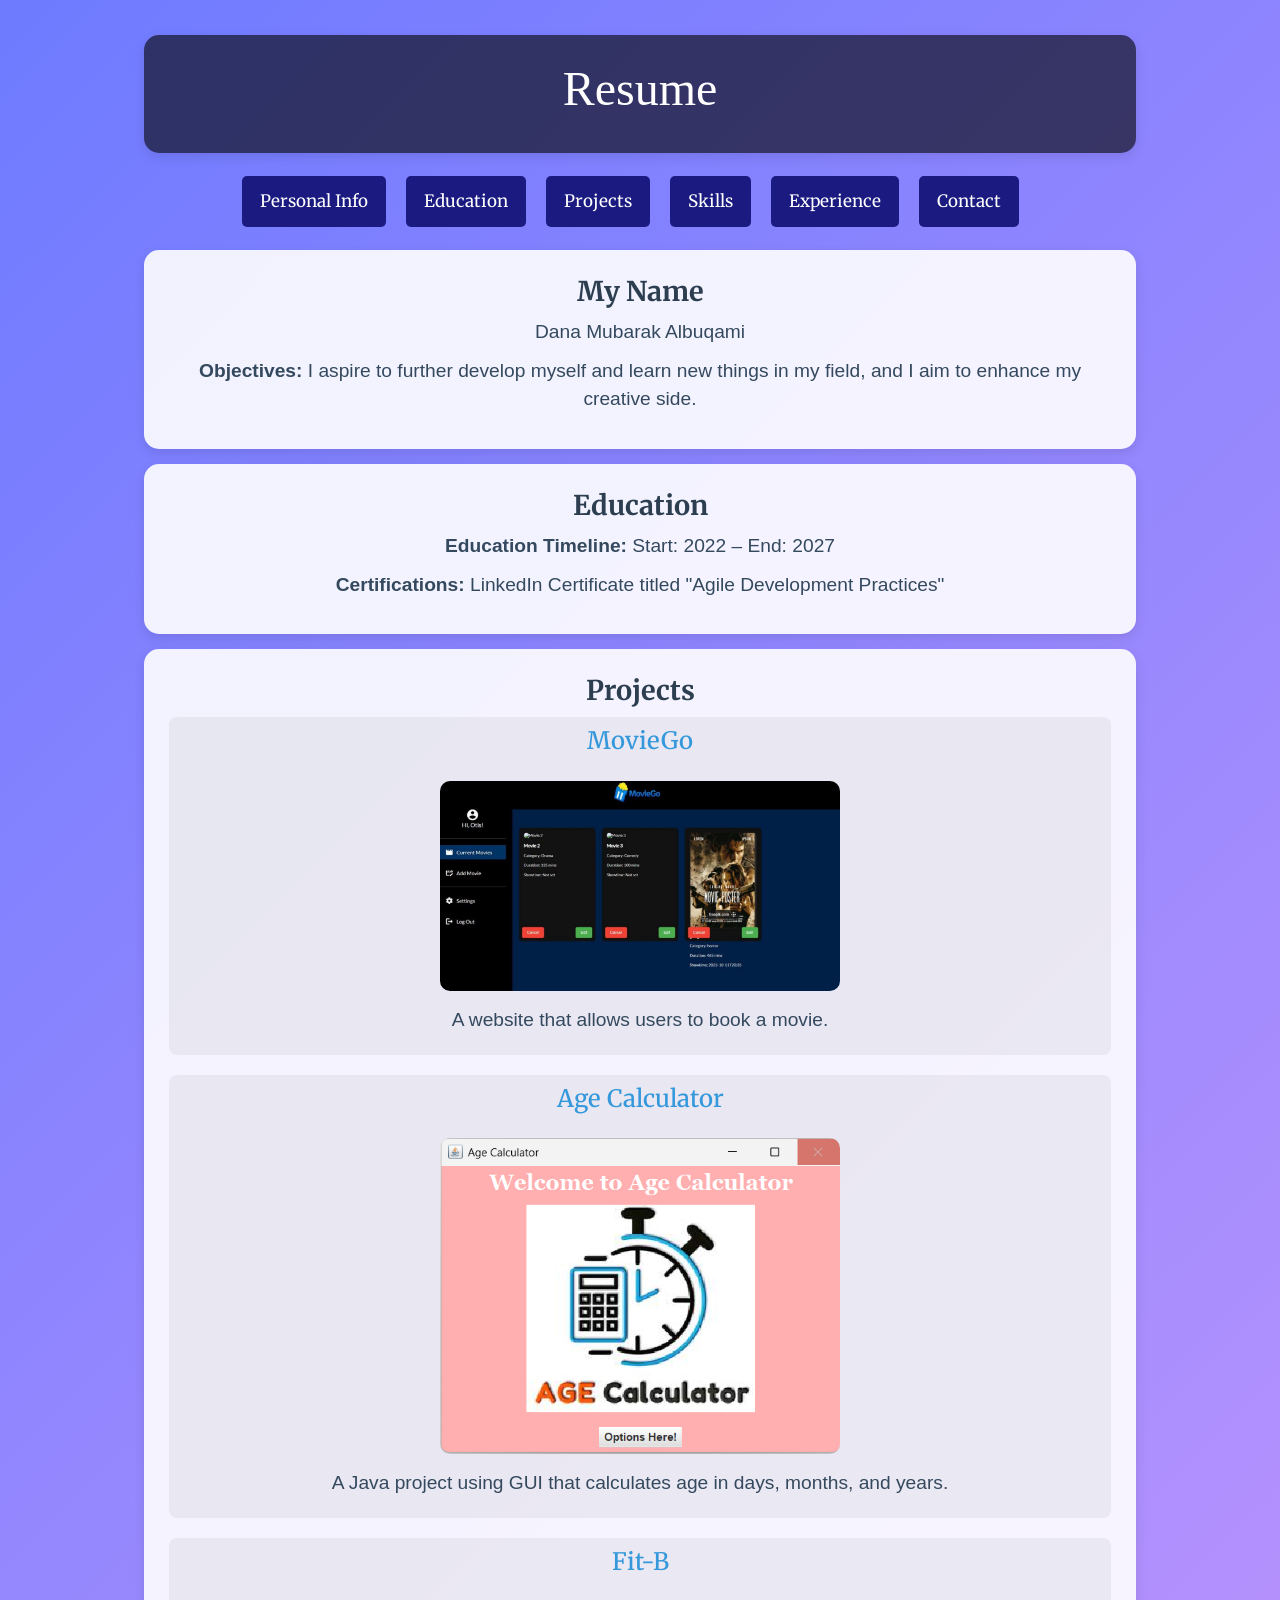
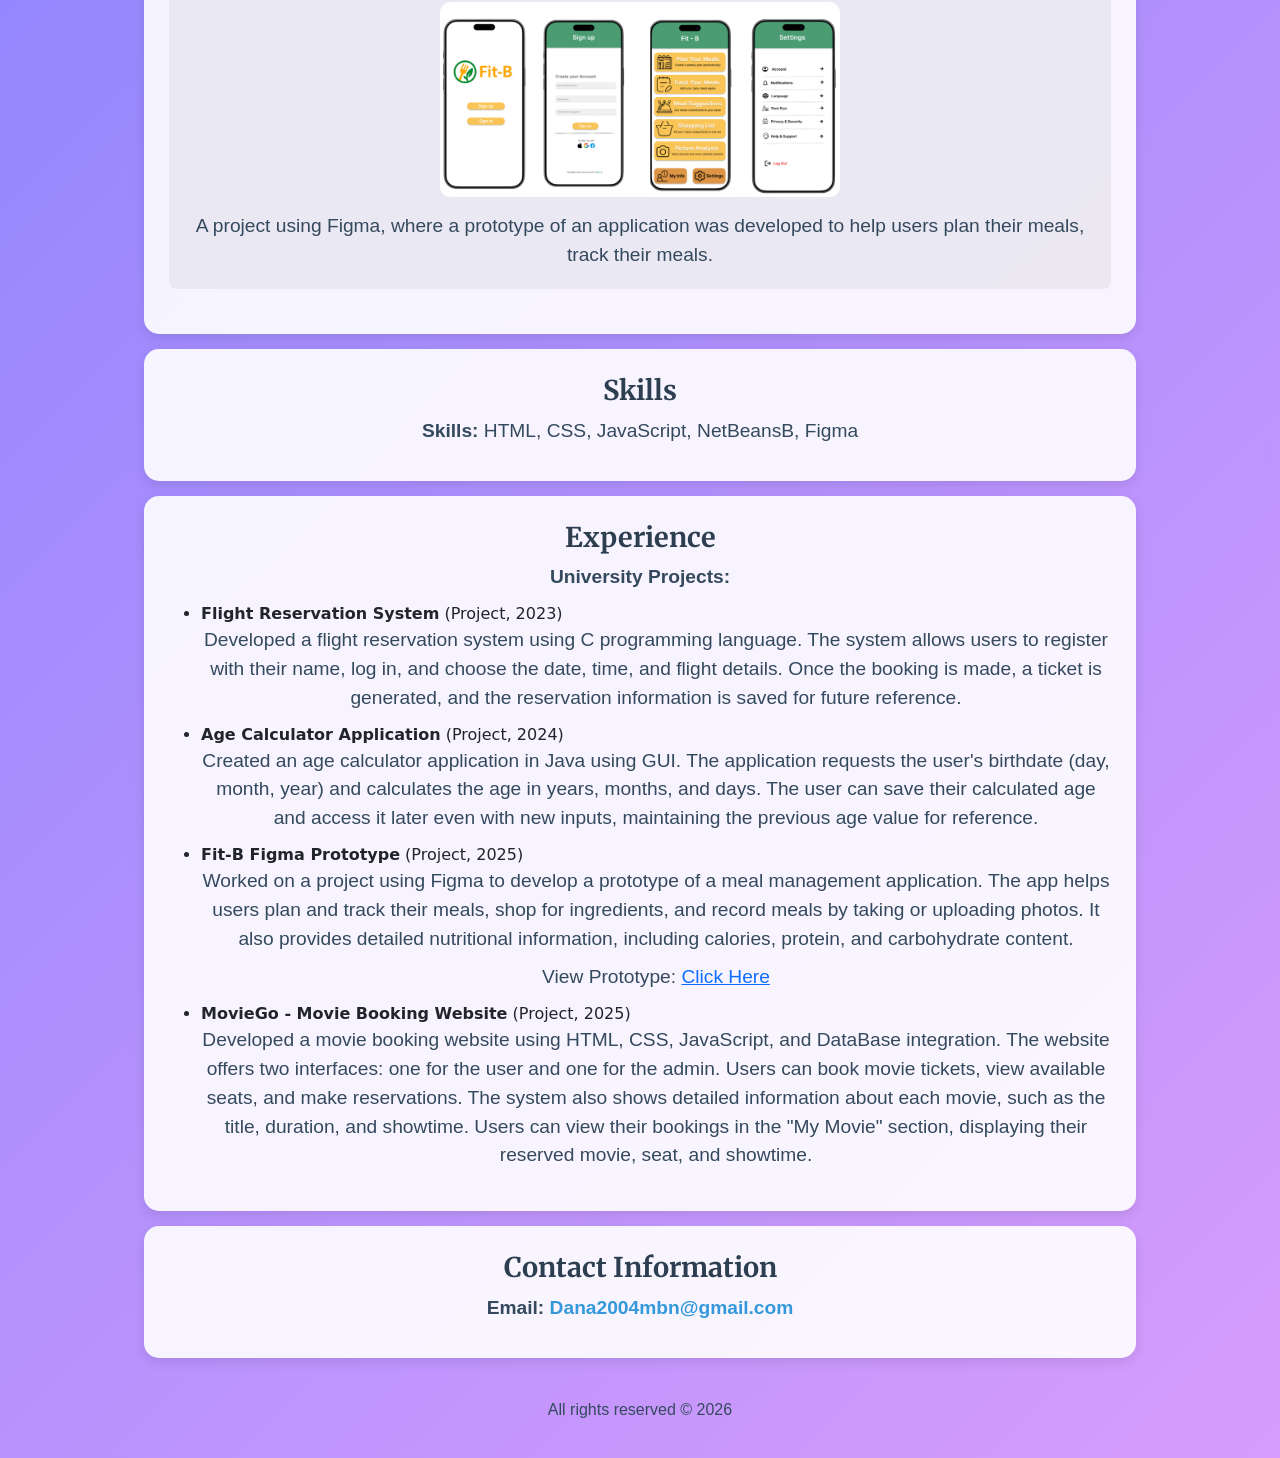
==== index.html @ d74d95de "Update index.html" ====
<!DOCTYPE html>
<html lang="en">
<head>
    <meta charset="UTF-8">
    <meta name="viewport" content="width=device-width, initial-scale=1.0">
    <title>Personal Info</title>
    <link href="style2.css" rel="stylesheet">
    <link href="https://cdn.jsdelivr.net/npm/bootstrap@5.3.0-alpha1/dist/css/bootstrap.min.css" rel="stylesheet">
    <link href="https://fonts.googleapis.com/css2?family=Merriweather:wght@400;700&family=Poppins:wght@400;600&family=Roboto:wght@400;500&display=swap" rel="stylesheet">
    

</head>
<body>
   
    <header>
        <h1>Resume</h1>
    </header>

    <nav class="navbar navbar-expand-lg">
        <div class="container-fluid">
            <button class="navbar-toggler" type="button" data-bs-toggle="collapse" data-bs-target="#navbarNav" aria-controls="navbarNav" aria-expanded="false" aria-label="Toggle navigation">
                <span class="navbar-toggler-icon"></span>
            </button>
            <div class="collapse navbar-collapse" id="navbarNav">
                <ul class="navbar-nav">
                    <li class="nav-item">
                        <a class="nav-link " href="#personal-info">Personal Info</a>
                    </li>
                    <li class="nav-item">
                        <a class="nav-link" href="#education">Education</a>
                    </li>
                    <li class="nav-item">
                        <a class="nav-link" href="#projects">Projects</a>
                    </li>
                    <li class="nav-item">
                        <a class="nav-link" href="#skills">Skills</a> 
                    </li>
                    <li class="nav-item">
                        <a class="nav-link" href="#experience">Experience</a> 
                    </li>
                    <li class="nav-item">
                        <a class="nav-link" href="#contact">Contact</a>
                    </li>
                </ul>
            </div>
        </div>
    </nav>

 

    <section class="personal-info" id="personal-info">
        <h2>My Name</h2>
        <p> Dana Mubarak Albuqami</p>
        <p><strong>Objectives:</strong> I aspire to further develop myself and learn new things in my field, and I aim to enhance my creative side.</p>
    </section>

    <section class="education" id="education">
        <h2>Education</h2>
        <p><strong>Education Timeline:</strong> Start: 2022 – End: 2027</p>
        <p><strong>Certifications:</strong> LinkedIn Certificate titled "Agile Development Practices"</p>
    </section>

    <section class="projects" id="projects">
        <h2>Projects</h2>
        
        <div class="project">
            <h3>MovieGo</h3>
            <img src="logo.png" alt="MovieGo Project">
            <p>A website that allows users to book a movie.</p>
        </div>

        <div class="project">
            <h3>Age Calculator</h3>
            <img src="Age.png" alt="Age Calculator Project">
            <p>A Java project using GUI that calculates age in days, months, and years.</p>
        </div>
        
         <div class="project">
            <h3>Fit-B</h3>
            <img src="fit.png" alt="Fit-B">
            <p> A project using Figma, where a prototype of an application was developed to help users plan their meals, track their meals.</p>
        </div>
    </section>
    
    <section class="skills" id="skills">
        <h2>Skills</h2>
        <p><strong>Skills:</strong> HTML, CSS, JavaScript, NetBeansB, Figma</p>
    </section>

    <section class="experience" id="experience">
        <h2>Experience</h2>
        <p><strong>University Projects:</strong></p>
    <ul>
        <li><strong>Flight Reservation System</strong> (Project, 2023)
            <p>Developed a flight reservation system using C programming language. The system allows users to register with their name, log in, and choose the date, time, and flight details. Once the booking is made, a ticket is generated, and the reservation information is saved for future reference.</p>
        </li>
        
        <li><strong>Age Calculator Application</strong> (Project, 2024)
            <p>Created an age calculator application in Java using GUI. The application requests the user's birthdate (day, month, year) and calculates the age in years, months, and days. The user can save their calculated age and access it later even with new inputs, maintaining the previous age value for reference.</p>
        </li>

          <li><strong>Fit-B Figma Prototype</strong> (Project, 2025)
            <p>Worked on a project using Figma to develop a prototype of a meal management application. The app helps users plan and track their meals, shop for ingredients, and record meals by taking or uploading photos. It also provides detailed nutritional information, including calories, protein, and carbohydrate content.</p>
            <p>View Prototype: <a href="https://www.figma.com/proto/pYiOFvgKU9kBXBlyR8NRoU/Untitled--Copy-?node-id=3-2268&p=f&t=icoDQzasr3Ai9jK4-1&scaling=scale-down&content-scaling=fixed&page-id=0%3A1">Click Here</a></p>
          </li>

        <li><strong>MovieGo - Movie Booking Website</strong> (Project, 2025)
            <p>Developed a movie booking website using HTML, CSS, JavaScript, and DataBase integration. The website offers two interfaces: one for the user and one for the admin. Users can book movie tickets, view available seats, and make reservations. The system also shows detailed information about each movie, such as the title, duration, and showtime. Users can view their bookings in the "My Movie" section, displaying their reserved movie, seat, and showtime.</p>
        </li>

    </ul>

    </section>

    <section class="contact" id="contact">
        <h2>Contact Information</h2>
        <p><strong>Email:</strong> <a href="mailto:Dana2004mbn@gmail.com">Dana2004mbn@gmail.com</a></p>
    </section>

    <footer>
        <p>All rights reserved &copy; 2026</p>
    </footer>

    <script src="https://cdn.jsdelivr.net/npm/@popperjs/core@2.11.6/dist/umd/popper.min.js"></script>
    <script src="https://cdn.jsdelivr.net/npm/bootstrap@5.3.0-alpha1/dist/js/bootstrap.min.js"></script>

</body>
</html>
---- style2.css ----
* {
    margin: 0;
    padding: 0;
    box-sizing: border-box;
}


body {
    font-family: 'Open Sans', sans-serif; 
    background: linear-gradient(135deg, #6e7bff, #d79cfc); 
    color: #fff;
    line-height: 1.6;
    padding: 20px;
    text-align: center;
}

/* تنسيق قائمة navbar */
.navbar-nav {
    list-style-type: none;
    text-align: center;
    margin: 0;
    padding: 0;
    width: 100%;
    justify-content: center;
    font-family: 'Merriweather', serif;
}

/* تنسيق عناصر الـ li */
.navbar-nav .nav-item {
    display: inline-block;
    margin-right: 20px;
    background-color: #1A1A80;  /* أزرق غامق */
    border-radius: 5px;
    padding: 5px 10px;
}

/* تنسيق روابط الـ a داخل الـ li */
.navbar-nav .nav-link {
    color: #FFFFFF;  /* أبيض للنصوص */
    text-decoration: none;
    font-size: 17px;
}

/* لون الرابط عند المرور عليه */
.navbar-nav .nav-link:hover {
    color: #FF00FF;  /* موفي */
}

/* تغيير خلفية الـ li عند المرور عليه */
.navbar-nav .nav-item:hover {
    background-color: #4B0082; /* أزرق غامق أفتح شوي للهوفر */
}

header {
    margin-bottom: 40px;
    background: rgba(0, 0, 0, 0.6);
    padding: 25px;
    margin: 15px auto; 
    width: 80%;  
    border-radius: 15px;
    box-shadow: 0 4px 12px rgba(0, 0, 0, 0.1); 
}

header h1 {
    font-family: 'Lora', serif; 
    font-size: 3rem;
    color: #fff;
    margin-bottom: 10px;
}

header h2 {
    font-family: 'Merriweather', serif; 
    font-size: 1.8rem;
    color: #d79cfc; 
}


h1, h2, h3 {
    text-align: center;
}

.personal-info, .education, .projects, .skills, .experience, .contact {
    background-color: rgba(255, 255, 255, 0.9);
    padding: 25px;
    margin: 15px auto; 
    width: 80%; 
    border-radius: 15px;
    box-shadow: 0 4px 12px rgba(0, 0, 0, 0.1);
    transition: transform 0.3s ease;
    text-align: center;
}

.personal-info:hover, .education:hover, .projects:hover,.skills:hover, .experience:hover,.contact:hover {
    transform: scale(1.03); 
}

.personal-info h2, .education h2, .projects h2,.skills h2, .experience h2, .contact h2 {
    font-family: 'Merriweather', serif; 
    font-size: 1.7rem;
    color: #2C3E50;
    margin-bottom: 10px;
    font-weight: bold;
}

.personal-info p, .education p, .projects p, .skills p, .contact p {
    font-family: 'Open Sans', sans-serif; 
    font-size: 1.2rem;
    color: #34495E;
    margin-bottom: 10px;
}

#experience {
    text-align: left; 
        margin-left: auto;
    margin-right: auto;
    width: 80%; 
}


#experience p {
    text-align: center;
      font-family: 'Open Sans', sans-serif; 
    font-size: 1.2rem;
    color: #34495E;
    margin-bottom: 10px; 
}

.project {
    margin-bottom: 20px;
    background: rgba(0, 0, 0, 0.05);
    padding: 10px;
    border-radius: 8px;
}



.project h3 {
    font-family: 'Merriweather', serif; 
    font-size: 1.5rem;
    color: #3498db;
    margin-bottom: 10px;
}


.contact a {
    font-family: 'Open Sans', sans-serif;
    color: #3498DB; 
    text-decoration: none;
    font-weight: bold;
    transition: color 0.3s ease;
}

.contact a:hover {
    color: #1abc9c;
    text-decoration: underline;
}

footer {
    text-align: center;
    margin-top: 40px;
    font-size: 1rem;
    font-family: 'Open Sans', sans-serif;
    color: #34495E;
}

.project img {
    width: 100%;
    max-width: 400px;
    border-radius: 10px;
    margin: 15px 0;
    transition: transform 0.3s ease;
}

.project img:hover {
    transform: scale(1.05); 
}



@media screen and (max-width: 992px) {

    header h1 {
        font-size: 2.8rem;
    }

    .personal-info, .education, .projects, .contact {
        padding: 20px;
    }

    .project {
        padding: 15px;
    }

    .project h4 {
        font-size: 1.4rem;
    }

    .personal-info p, .education p, .projects p {
        font-size: 1.2rem;
    }

}



@media screen and (max-width: 768px) {

    header h1 {
        font-size: 2.5rem;
    }

    .personal-info, .education, .projects, .contact {
        padding: 15px;
    }

    .project {
        padding: 10px;
    }

    .project h4 {
        font-size: 1.3rem;
    }

    .personal-info p, .education p, .projects p {
        font-size: 1.1rem;
    }

}


@media screen and (max-width: 576px) {

    header h1 {
        font-size: 2.2rem;
    }

    .personal-info, .education, .projects, .contact {
        padding: 10px;
    }

    .project {
        padding: 8px;
    }

    .project h4 {
        font-size: 1.2rem;
    }

    .personal-info p, .education p, .projects p {
        font-size: 1rem;
    }

}
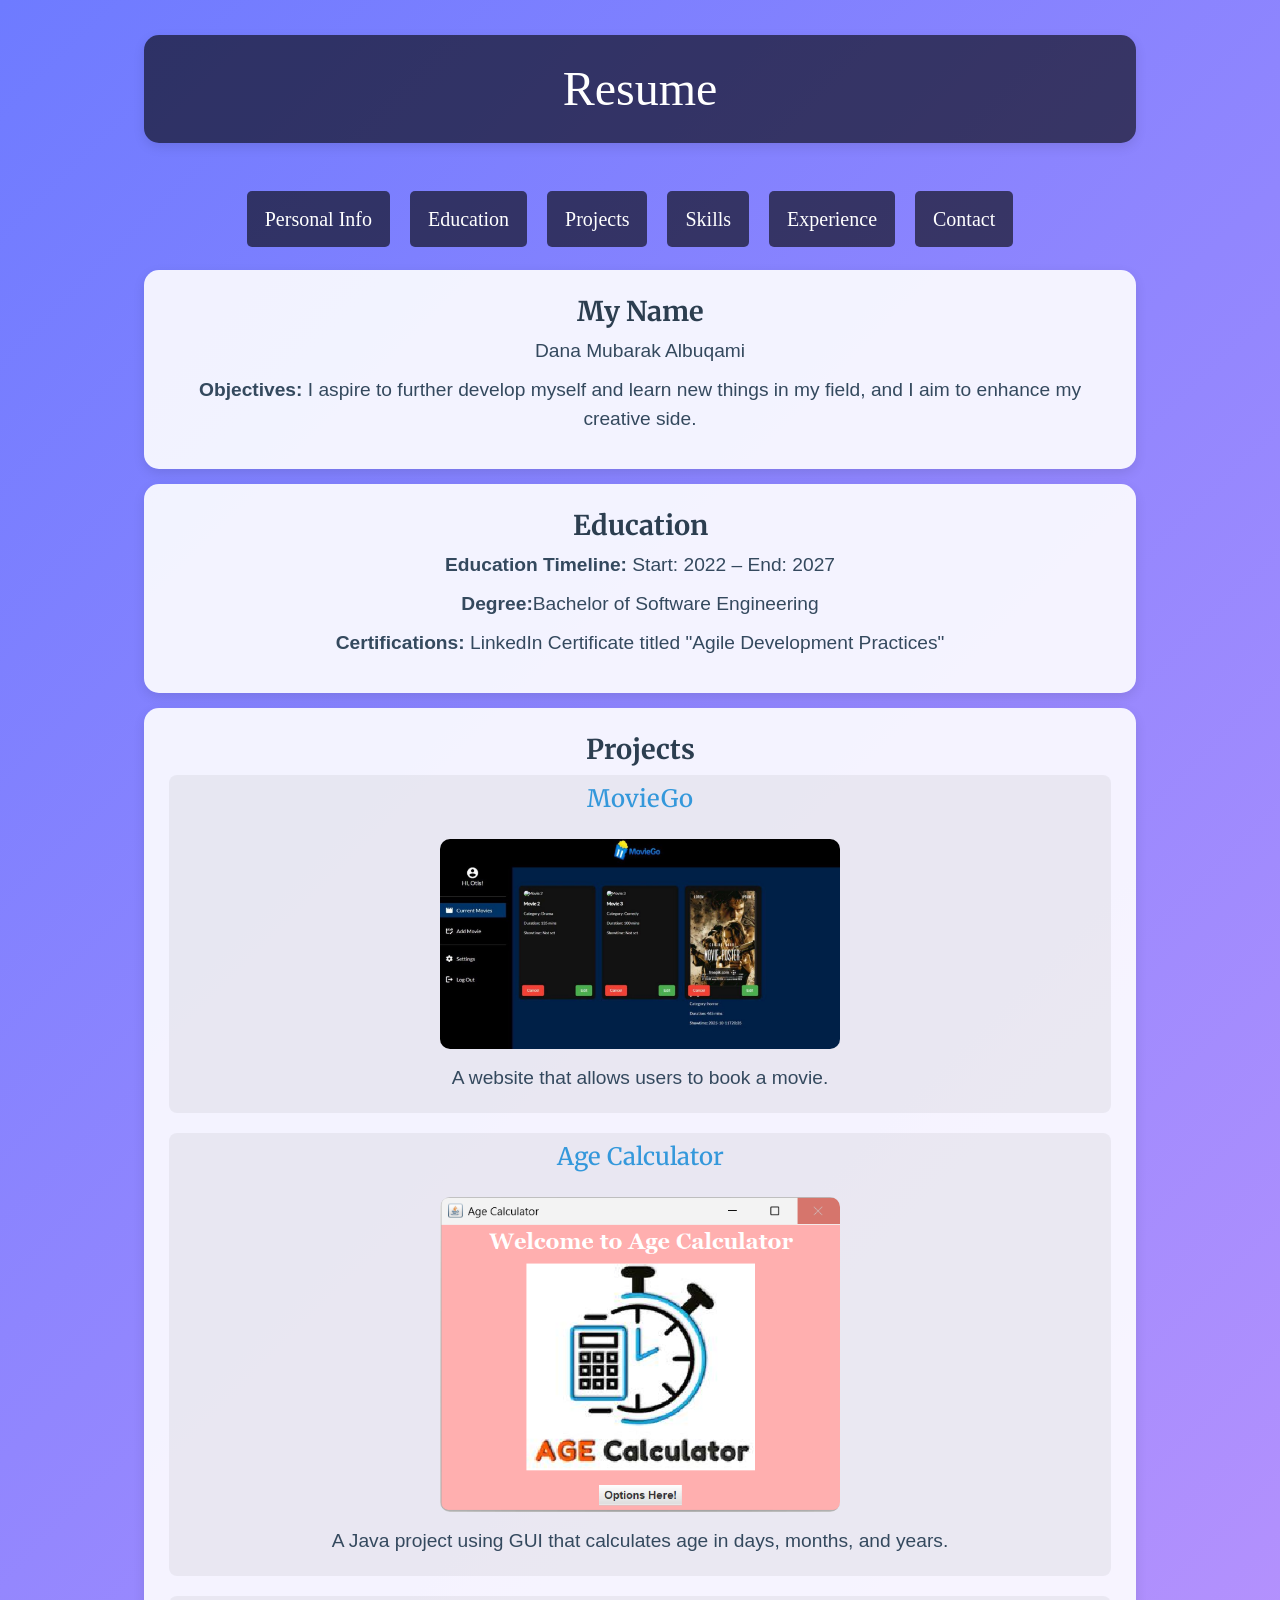
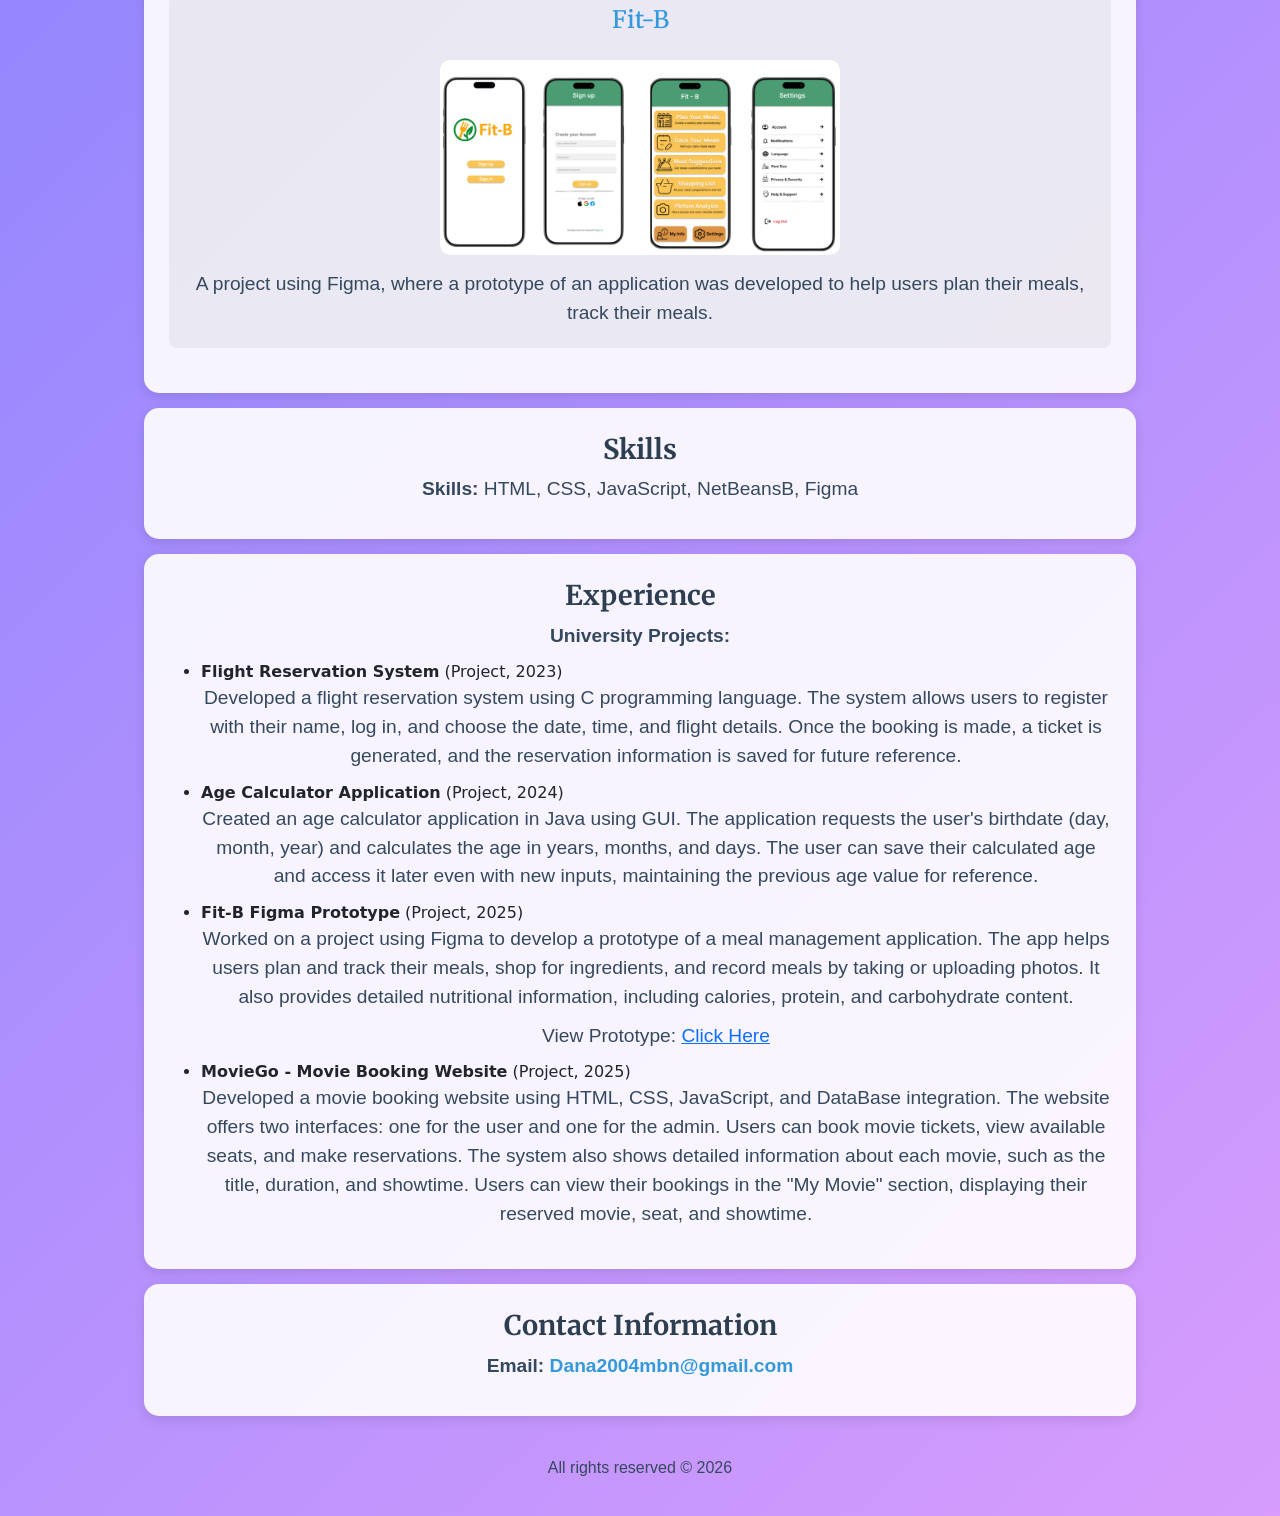
==== commit 28c45117: "Update index.html" ====
--- a/index.html
+++ b/index.html
@@ -57,6 +57,7 @@
     <section class="education" id="education">
         <h2>Education</h2>
         <p><strong>Education Timeline:</strong> Start: 2022 – End: 2027</p>
+        <p><strong>Degree:</strong>Bachelor of Software Engineering</p>
         <p><strong>Certifications:</strong> LinkedIn Certificate titled "Agile Development Practices"</p>
     </section>
 
--- a/style2.css
+++ b/style2.css
@@ -15,7 +15,7 @@
     text-align: center;
 }
 
-/* تنسيق قائمة navbar */
+
 .navbar-nav {
     list-style-type: none;
     text-align: center;
@@ -23,50 +23,49 @@
     padding: 0;
     width: 100%;
     justify-content: center;
-    font-family: 'Merriweather', serif;
-}
-
-/* تنسيق عناصر الـ li */
+    font-family: 'Lora', serif;
+}
+
+
 .navbar-nav .nav-item {
     display: inline-block;
     margin-right: 20px;
-    background-color: #1A1A80;  /* أزرق غامق */
+    background-color:rgba(0, 0, 0, 0.6);  
     border-radius: 5px;
     padding: 5px 10px;
 }
 
-/* تنسيق روابط الـ a داخل الـ li */
+
 .navbar-nav .nav-link {
-    color: #FFFFFF;  /* أبيض للنصوص */
+    color: #FFFFFF;  
     text-decoration: none;
-    font-size: 17px;
-}
-
-/* لون الرابط عند المرور عليه */
+    font-size: 20px;
+}
+
+
 .navbar-nav .nav-link:hover {
-    color: #FF00FF;  /* موفي */
-}
-
-/* تغيير خلفية الـ li عند المرور عليه */
+    color: #FF00FF;  
+}
+
+
 .navbar-nav .nav-item:hover {
-    background-color: #4B0082; /* أزرق غامق أفتح شوي للهوفر */
-}
-
-header {
-    margin-bottom: 40px;
-    background: rgba(0, 0, 0, 0.6);
+    background-color: #4B0082; 
+}
+
+
+
+header h1 {
+    font-family: 'Lora', serif;
+    font-size: 3rem;
+    color: #fff;                        
+    background: rgba(0, 0, 0, 0.6);   
     padding: 25px;
-    margin: 15px auto; 
-    width: 80%;  
+    width: 80%;                        
+    margin: 15px auto 40px auto;       
     border-radius: 15px;
-    box-shadow: 0 4px 12px rgba(0, 0, 0, 0.1); 
-}
-
-header h1 {
-    font-family: 'Lora', serif; 
-    font-size: 3rem;
-    color: #fff;
-    margin-bottom: 10px;
+    box-shadow: 0 4px 12px rgba(0, 0, 0, 0.1);
+    text-align: center;
+    display: block;                     
 }
 
 header h2 {
@@ -259,4 +258,3 @@
 
 
 
-
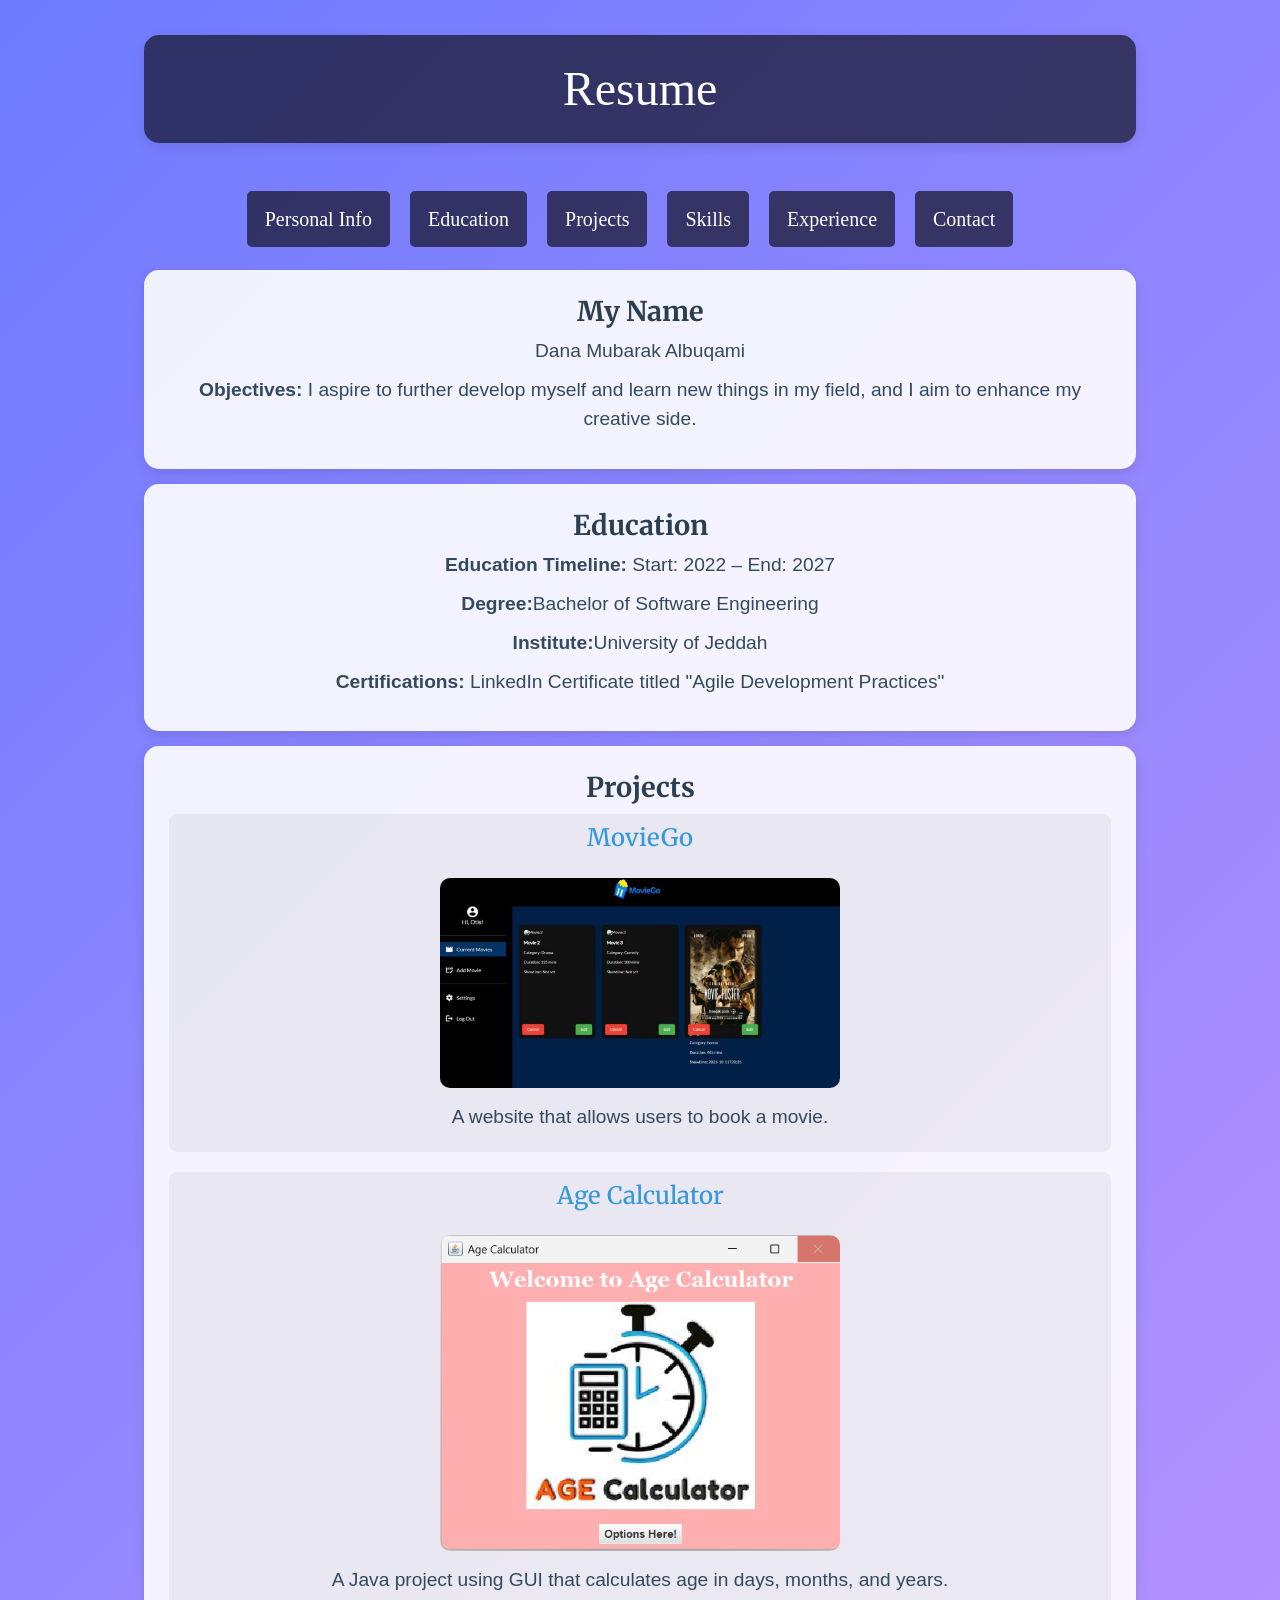
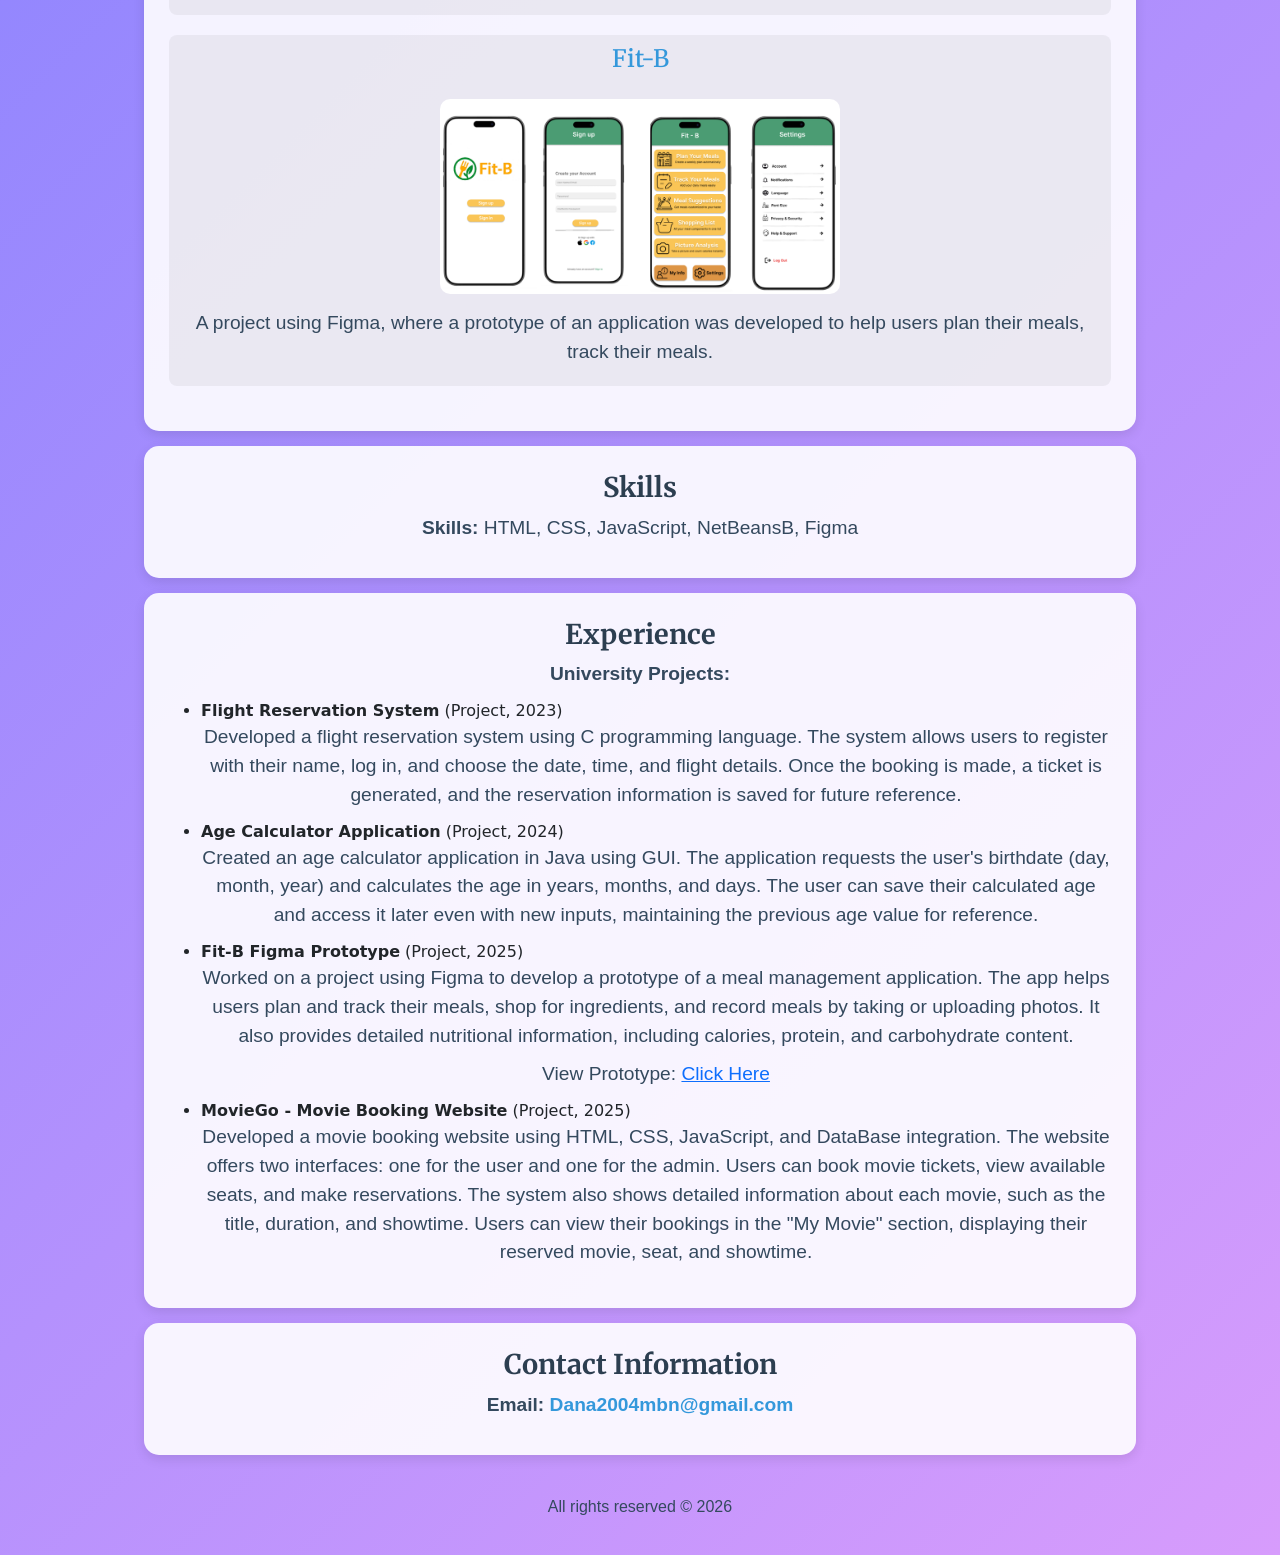
==== commit 338d412a: "Update index.html" ====
--- a/index.html
+++ b/index.html
@@ -58,6 +58,7 @@
         <h2>Education</h2>
         <p><strong>Education Timeline:</strong> Start: 2022 – End: 2027</p>
         <p><strong>Degree:</strong>Bachelor of Software Engineering</p>
+        <p><strong>Institute:</strong>University of Jeddah</p>
         <p><strong>Certifications:</strong> LinkedIn Certificate titled "Agile Development Practices"</p>
     </section>
 
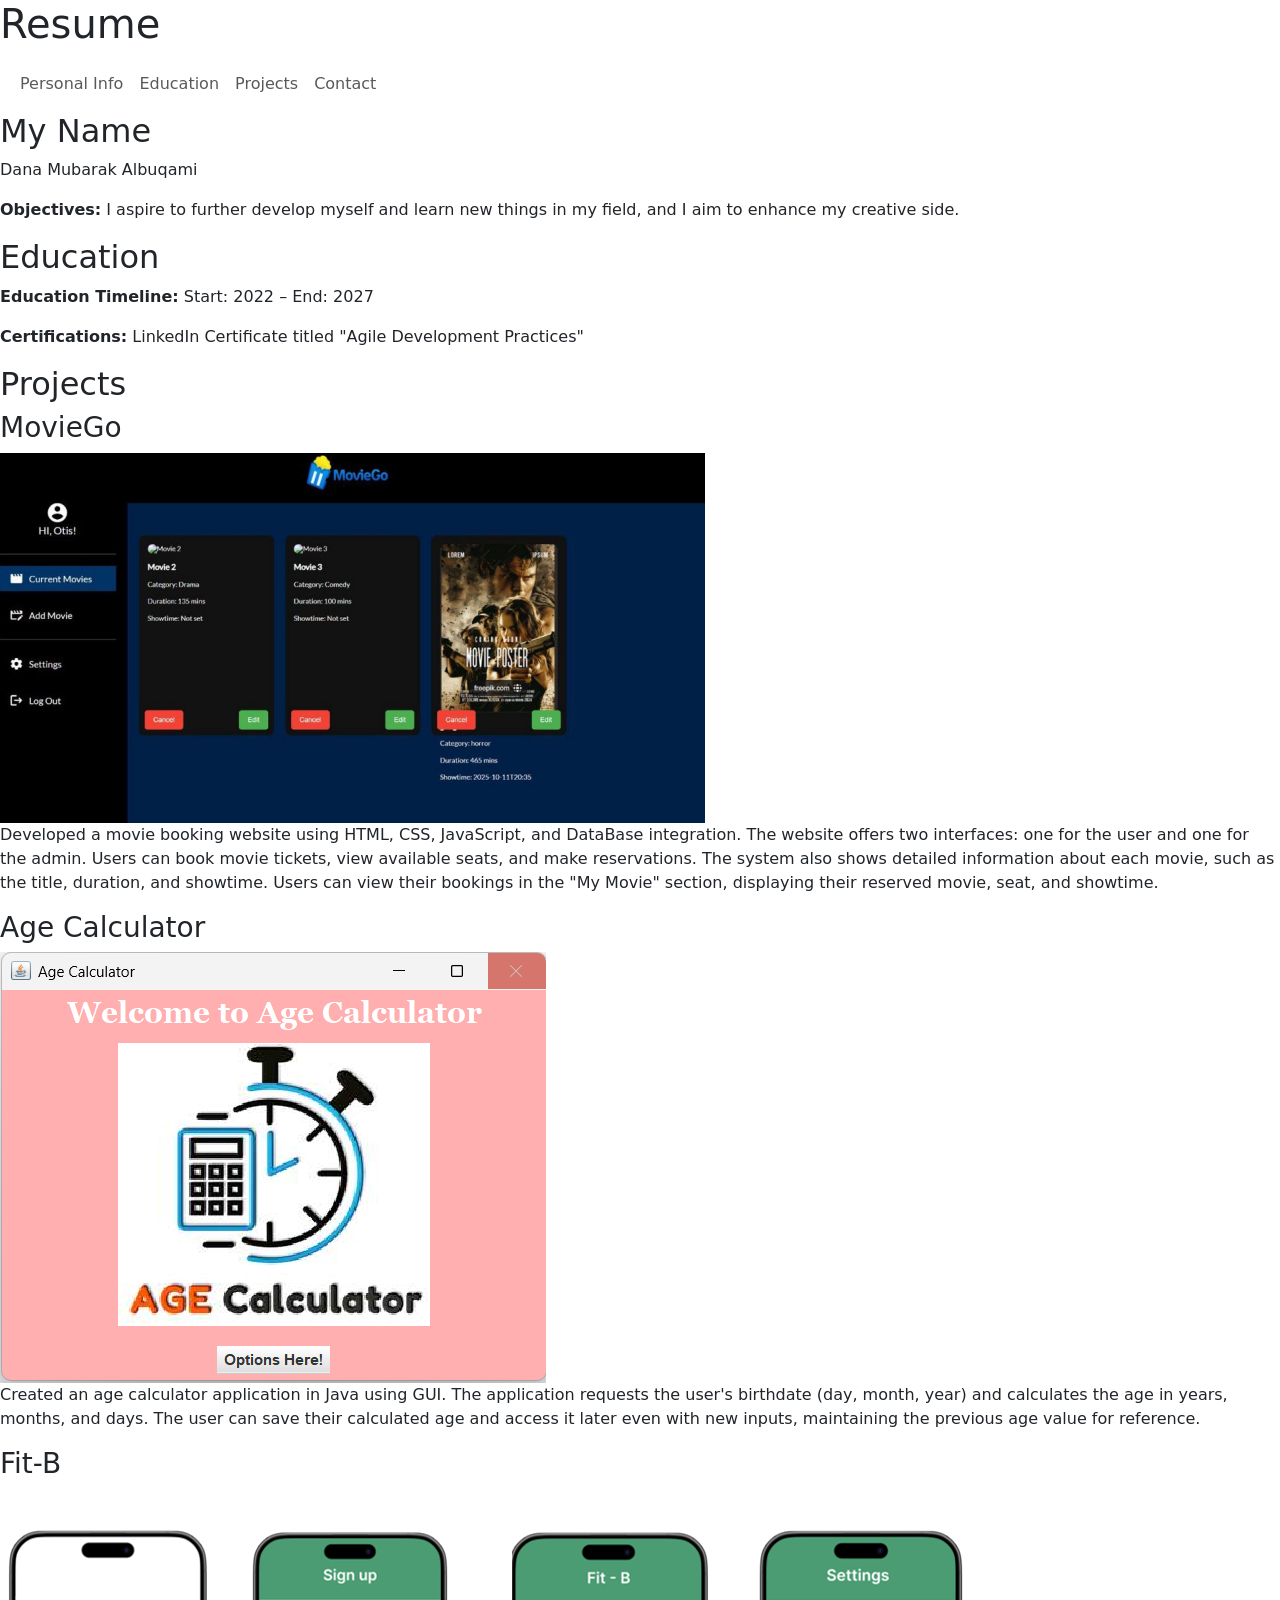
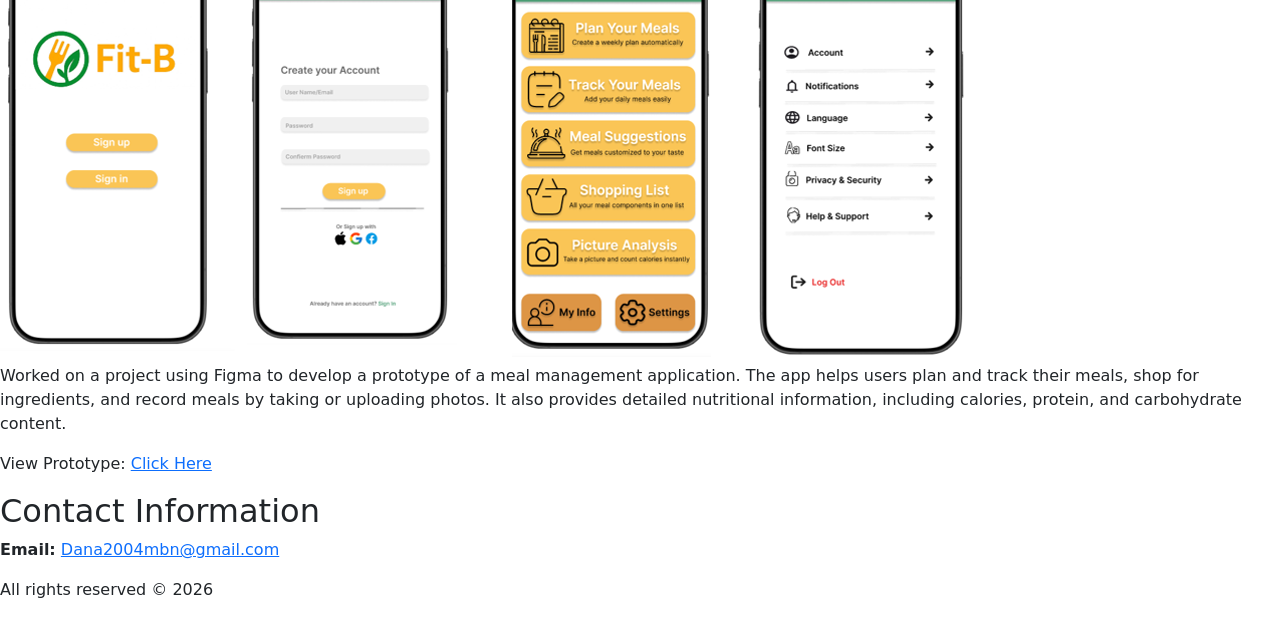
==== commit 23798450: "Update index.html" ====
--- a/index.html
+++ b/index.html
@@ -3,8 +3,8 @@
 <head>
     <meta charset="UTF-8">
     <meta name="viewport" content="width=device-width, initial-scale=1.0">
-    <title>Personal Info</title>
-    <link href="style2.css" rel="stylesheet">
+    <title>Resume</title>
+    <link href="style4.css" rel="stylesheet">
     <link href="https://cdn.jsdelivr.net/npm/bootstrap@5.3.0-alpha1/dist/css/bootstrap.min.css" rel="stylesheet">
     <link href="https://fonts.googleapis.com/css2?family=Merriweather:wght@400;700&family=Poppins:wght@400;600&family=Roboto:wght@400;500&display=swap" rel="stylesheet">
     
@@ -32,12 +32,7 @@
                     <li class="nav-item">
                         <a class="nav-link" href="#projects">Projects</a>
                     </li>
-                    <li class="nav-item">
-                        <a class="nav-link" href="#skills">Skills</a> 
-                    </li>
-                    <li class="nav-item">
-                        <a class="nav-link" href="#experience">Experience</a> 
-                    </li>
+                
                     <li class="nav-item">
                         <a class="nav-link" href="#contact">Contact</a>
                     </li>
@@ -57,8 +52,6 @@
     <section class="education" id="education">
         <h2>Education</h2>
         <p><strong>Education Timeline:</strong> Start: 2022 – End: 2027</p>
-        <p><strong>Degree:</strong>Bachelor of Software Engineering</p>
-        <p><strong>Institute:</strong>University of Jeddah</p>
         <p><strong>Certifications:</strong> LinkedIn Certificate titled "Agile Development Practices"</p>
     </section>
 
@@ -68,50 +61,25 @@
         <div class="project">
             <h3>MovieGo</h3>
             <img src="logo.png" alt="MovieGo Project">
-            <p>A website that allows users to book a movie.</p>
+            
+            <p>Developed a movie booking website using HTML, CSS, JavaScript, and DataBase integration. The website offers two interfaces: one for the user and one for the admin. Users can book movie tickets, view available seats, and make reservations. The system also shows detailed information about each movie, such as the title, duration, and showtime. Users can view their bookings in the "My Movie" section, displaying their reserved movie, seat, and showtime.</p>
         </div>
 
         <div class="project">
             <h3>Age Calculator</h3>
             <img src="Age.png" alt="Age Calculator Project">
-            <p>A Java project using GUI that calculates age in days, months, and years.</p>
+      
+            <p>Created an age calculator application in Java using GUI. The application requests the user's birthdate (day, month, year) and calculates the age in years, months, and days. The user can save their calculated age and access it later even with new inputs, maintaining the previous age value for reference.</p>
         </div>
         
          <div class="project">
             <h3>Fit-B</h3>
             <img src="fit.png" alt="Fit-B">
-            <p> A project using Figma, where a prototype of an application was developed to help users plan their meals, track their meals.</p>
-        </div>
-    </section>
-    
-    <section class="skills" id="skills">
-        <h2>Skills</h2>
-        <p><strong>Skills:</strong> HTML, CSS, JavaScript, NetBeansB, Figma</p>
-    </section>
-
-    <section class="experience" id="experience">
-        <h2>Experience</h2>
-        <p><strong>University Projects:</strong></p>
-    <ul>
-        <li><strong>Flight Reservation System</strong> (Project, 2023)
-            <p>Developed a flight reservation system using C programming language. The system allows users to register with their name, log in, and choose the date, time, and flight details. Once the booking is made, a ticket is generated, and the reservation information is saved for future reference.</p>
-        </li>
-        
-        <li><strong>Age Calculator Application</strong> (Project, 2024)
-            <p>Created an age calculator application in Java using GUI. The application requests the user's birthdate (day, month, year) and calculates the age in years, months, and days. The user can save their calculated age and access it later even with new inputs, maintaining the previous age value for reference.</p>
-        </li>
-
-          <li><strong>Fit-B Figma Prototype</strong> (Project, 2025)
+           
             <p>Worked on a project using Figma to develop a prototype of a meal management application. The app helps users plan and track their meals, shop for ingredients, and record meals by taking or uploading photos. It also provides detailed nutritional information, including calories, protein, and carbohydrate content.</p>
             <p>View Prototype: <a href="https://www.figma.com/proto/pYiOFvgKU9kBXBlyR8NRoU/Untitled--Copy-?node-id=3-2268&p=f&t=icoDQzasr3Ai9jK4-1&scaling=scale-down&content-scaling=fixed&page-id=0%3A1">Click Here</a></p>
-          </li>
 
-        <li><strong>MovieGo - Movie Booking Website</strong> (Project, 2025)
-            <p>Developed a movie booking website using HTML, CSS, JavaScript, and DataBase integration. The website offers two interfaces: one for the user and one for the admin. Users can book movie tickets, view available seats, and make reservations. The system also shows detailed information about each movie, such as the title, duration, and showtime. Users can view their bookings in the "My Movie" section, displaying their reserved movie, seat, and showtime.</p>
-        </li>
-
-    </ul>
-
+        </div>
     </section>
 
     <section class="contact" id="contact">
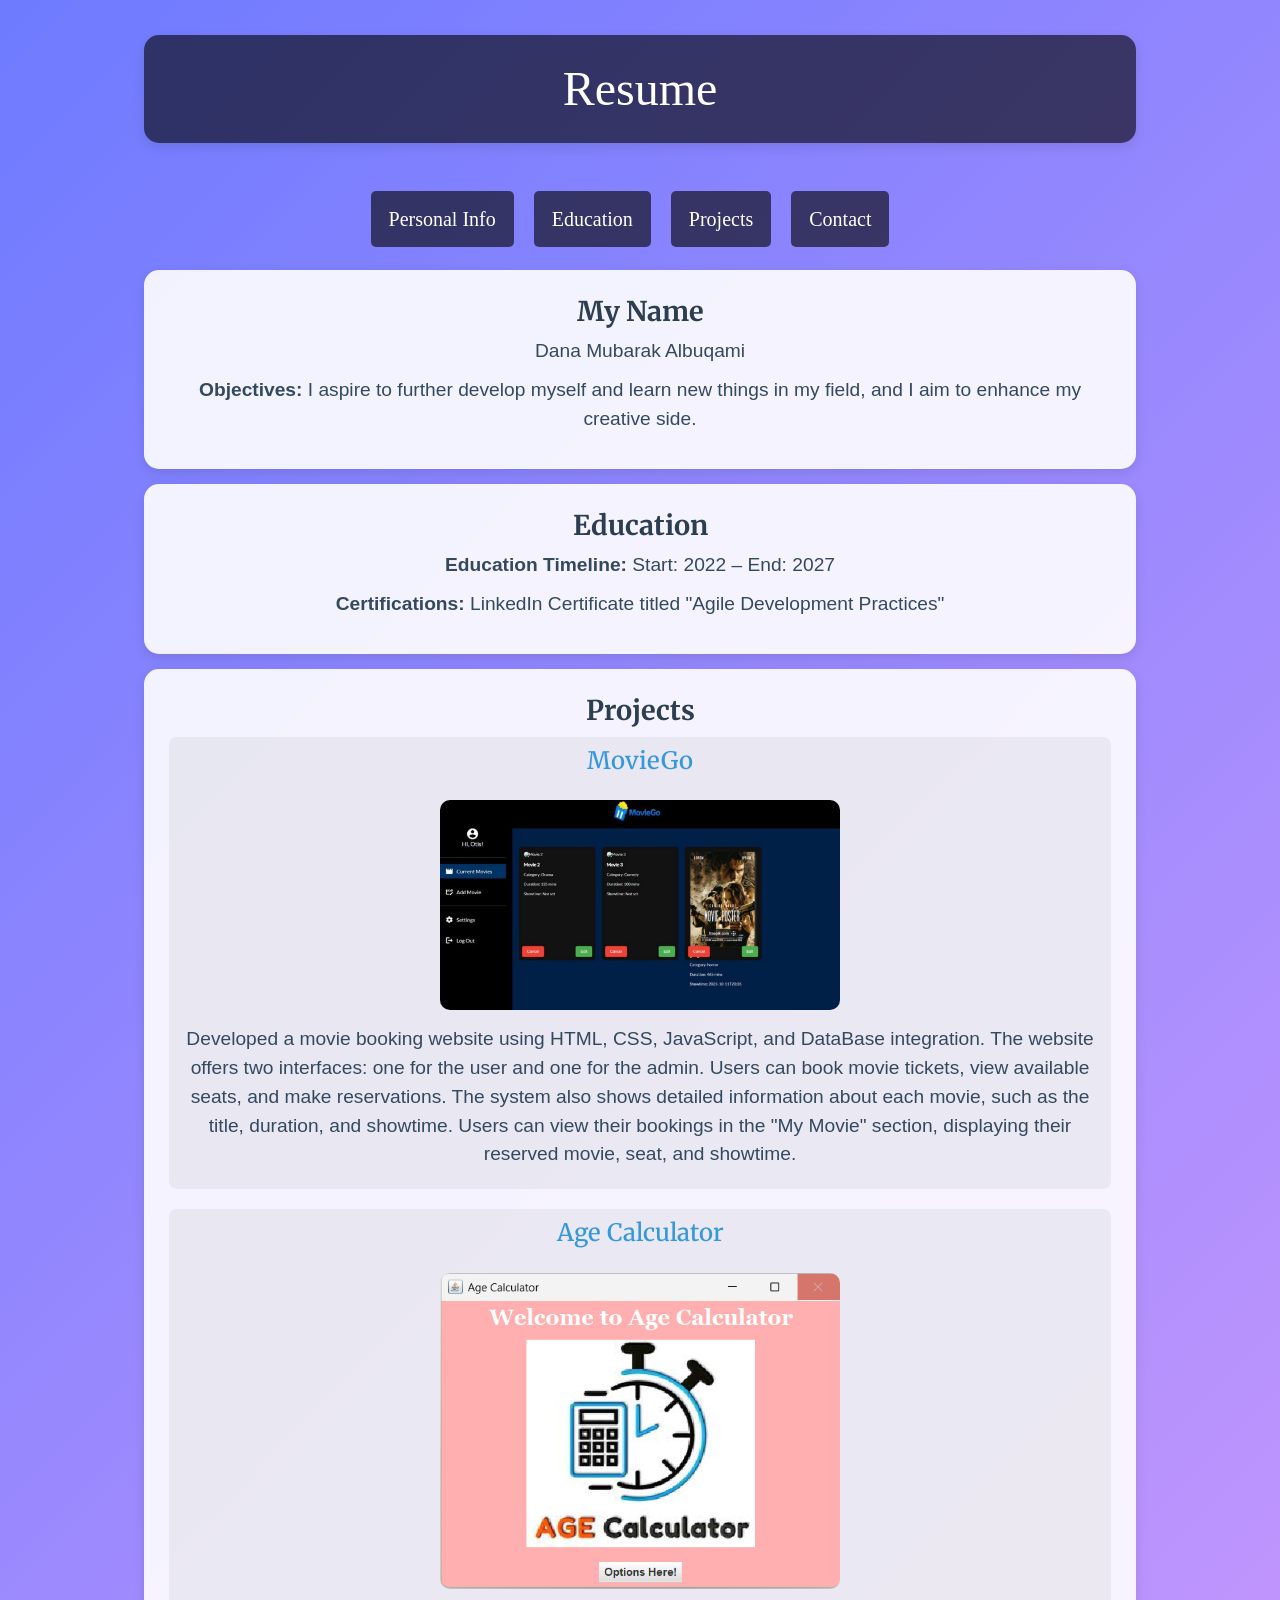
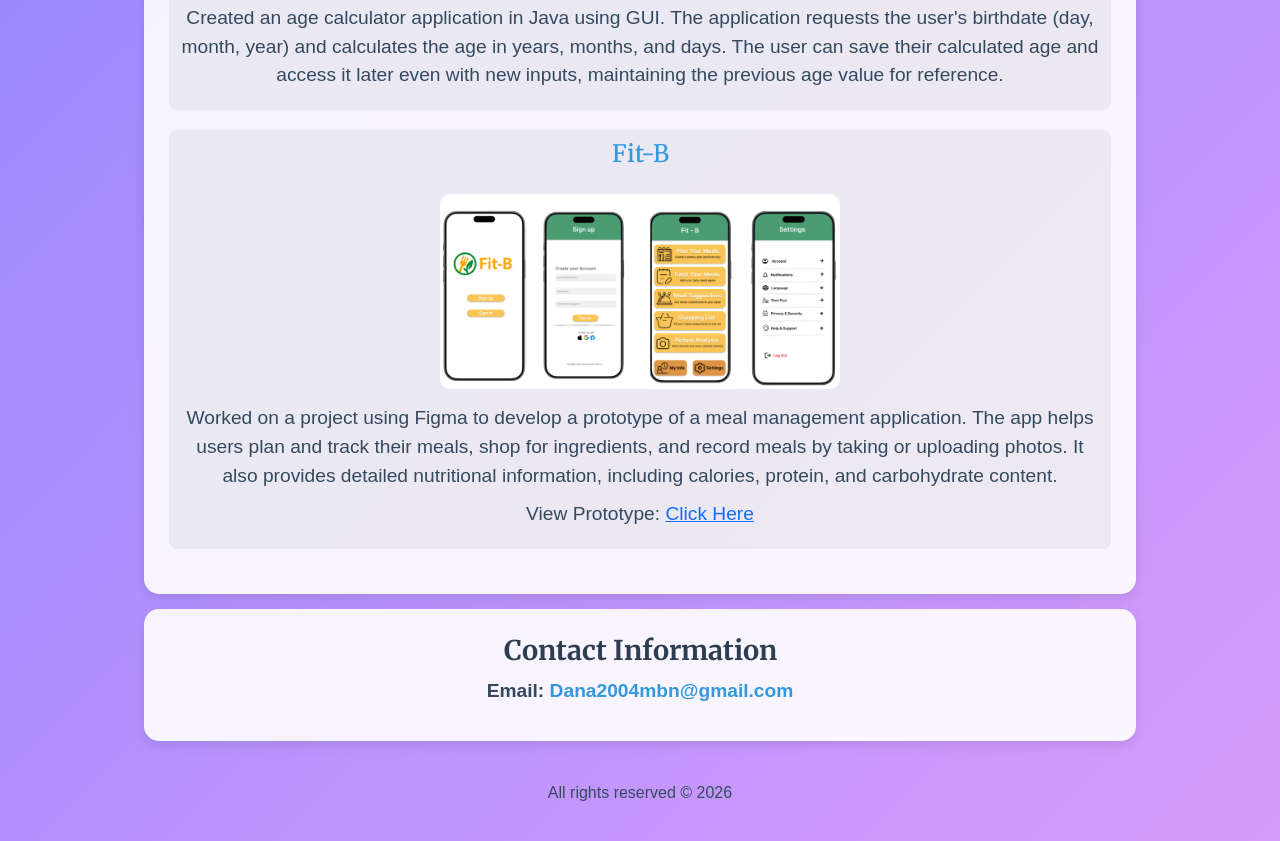
==== commit 25f5c3be: "Update index.html" ====
--- a/index.html
+++ b/index.html
@@ -4,7 +4,7 @@
     <meta charset="UTF-8">
     <meta name="viewport" content="width=device-width, initial-scale=1.0">
     <title>Resume</title>
-    <link href="style4.css" rel="stylesheet">
+    <link href="style2.css" rel="stylesheet">
     <link href="https://cdn.jsdelivr.net/npm/bootstrap@5.3.0-alpha1/dist/css/bootstrap.min.css" rel="stylesheet">
     <link href="https://fonts.googleapis.com/css2?family=Merriweather:wght@400;700&family=Poppins:wght@400;600&family=Roboto:wght@400;500&display=swap" rel="stylesheet">
     
--- a/style2.css
+++ b/style2.css
@@ -0,0 +1,175 @@
+* {
+    margin: 0;
+    padding: 0;
+    box-sizing: border-box;
+}
+
+body {
+    font-family: 'Open Sans', sans-serif; 
+    background: linear-gradient(135deg, #6e7bff, #d79cfc); 
+    color: #fff;
+    line-height: 1.6;
+    padding: 20px;
+    text-align: center;
+}
+
+.navbar-nav {
+    list-style: none;
+    text-align: center;
+    margin: 0;
+    padding: 0;
+    width: 100%;
+    justify-content: center;
+    font-family: 'Lora', serif;
+}
+
+.navbar-nav .nav-item {
+    display: inline-block;
+    margin-right: 20px;
+    background-color: rgba(0, 0, 0, 0.6);  
+    border-radius: 5px;
+    padding: 5px 10px;
+}
+
+.navbar-nav .nav-link {
+    color: #fff;  
+    text-decoration: none;
+    font-size: 20px;
+}
+
+.navbar-nav .nav-link:hover {
+    color: #FF00FF;  
+}
+
+.navbar-nav .nav-item:hover {
+    background-color: #4B0082; 
+}
+
+header h1 {
+    font-family: 'Lora', serif;
+    font-size: 3rem;
+    color: #fff;                        
+    background: rgba(0, 0, 0, 0.6);   
+    padding: 25px;
+    width: 80%;                        
+    margin: 15px auto 40px auto;       
+    border-radius: 15px;
+    box-shadow: 0 4px 12px rgba(0, 0, 0, 0.1);
+    text-align: center;
+    display: block;                     
+}
+
+header h2 {
+    font-family: 'Merriweather', serif; 
+    font-size: 1.8rem;
+    color: #d79cfc; 
+}
+
+h1, h2, h3 {
+    text-align: center;
+}
+
+.personal-info, .education, .projects, .contact {
+    background-color: rgba(255, 255, 255, 0.9);
+    padding: 25px;
+    margin: 15px auto; 
+    width: 80%; 
+    border-radius: 15px;
+    box-shadow: 0 4px 12px rgba(0, 0, 0, 0.1);
+    transition: transform 0.3s ease;
+    text-align: center;
+}
+
+.personal-info:hover, .education:hover, .projects:hover, .contact:hover {
+    transform: scale(1.03); 
+}
+
+.personal-info h2, .education h2, .projects h2, .contact h2 {
+    font-family: 'Merriweather', serif; 
+    font-size: 1.7rem;
+    color: #2C3E50;
+    margin-bottom: 10px;
+    font-weight: bold;
+}
+
+.personal-info p, .education p, .projects p, .contact p {
+    font-family: 'Open Sans', sans-serif; 
+    font-size: 1.2rem;
+    color: #34495E;
+    margin-bottom: 10px;
+}
+
+.project {
+    margin-bottom: 20px;
+    background: rgba(0, 0, 0, 0.05);
+    padding: 10px;
+    border-radius: 8px;
+}
+
+.project h3 {
+    font-family: 'Merriweather', serif; 
+    font-size: 1.5rem;
+    color: #3498db;
+    margin-bottom: 10px;
+}
+
+.contact a {
+    font-family: 'Open Sans', sans-serif;
+    color: #3498DB; 
+    text-decoration: none;
+    font-weight: bold;
+    transition: color 0.3s ease;
+}
+
+.contact a:hover {
+    color: #1abc9c;
+    text-decoration: underline;
+}
+
+footer {
+    text-align: center;
+    margin-top: 40px;
+    font-size: 1rem;
+    font-family: 'Open Sans', sans-serif;
+    color: #34495E;
+}
+
+.project img {
+    width: 100%;
+    max-width: 400px;
+    border-radius: 10px;
+    margin: 15px 0;
+    transition: transform 0.3s ease;
+}
+
+.project img:hover {
+    transform: scale(1.05); 
+}
+
+
+@media screen and (max-width: 992px) {
+    header h1 { font-size: 2.8rem; }
+    .personal-info, .education, .projects, .contact { padding: 20px; }
+    .project { padding: 15px; }
+    .personal-info p, .education p, .projects p { font-size: 1.2rem; }
+}
+
+@media screen and (max-width: 768px) {
+    header h1 { font-size: 2.5rem; }
+    .personal-info, .education, .projects, .contact { padding: 15px; }
+    .project { padding: 10px; }
+    .personal-info p, .education p, .projects p { font-size: 1.1rem; }
+}
+
+@media screen and (max-width: 576px) {
+    header h1 { font-size: 2.2rem; }
+    .personal-info, .education, .projects, .contact { padding: 10px; }
+    .project { padding: 8px; }
+    .personal-info p, .education p, .projects p { font-size: 1rem; }
+}
+
+
+
+
+
+
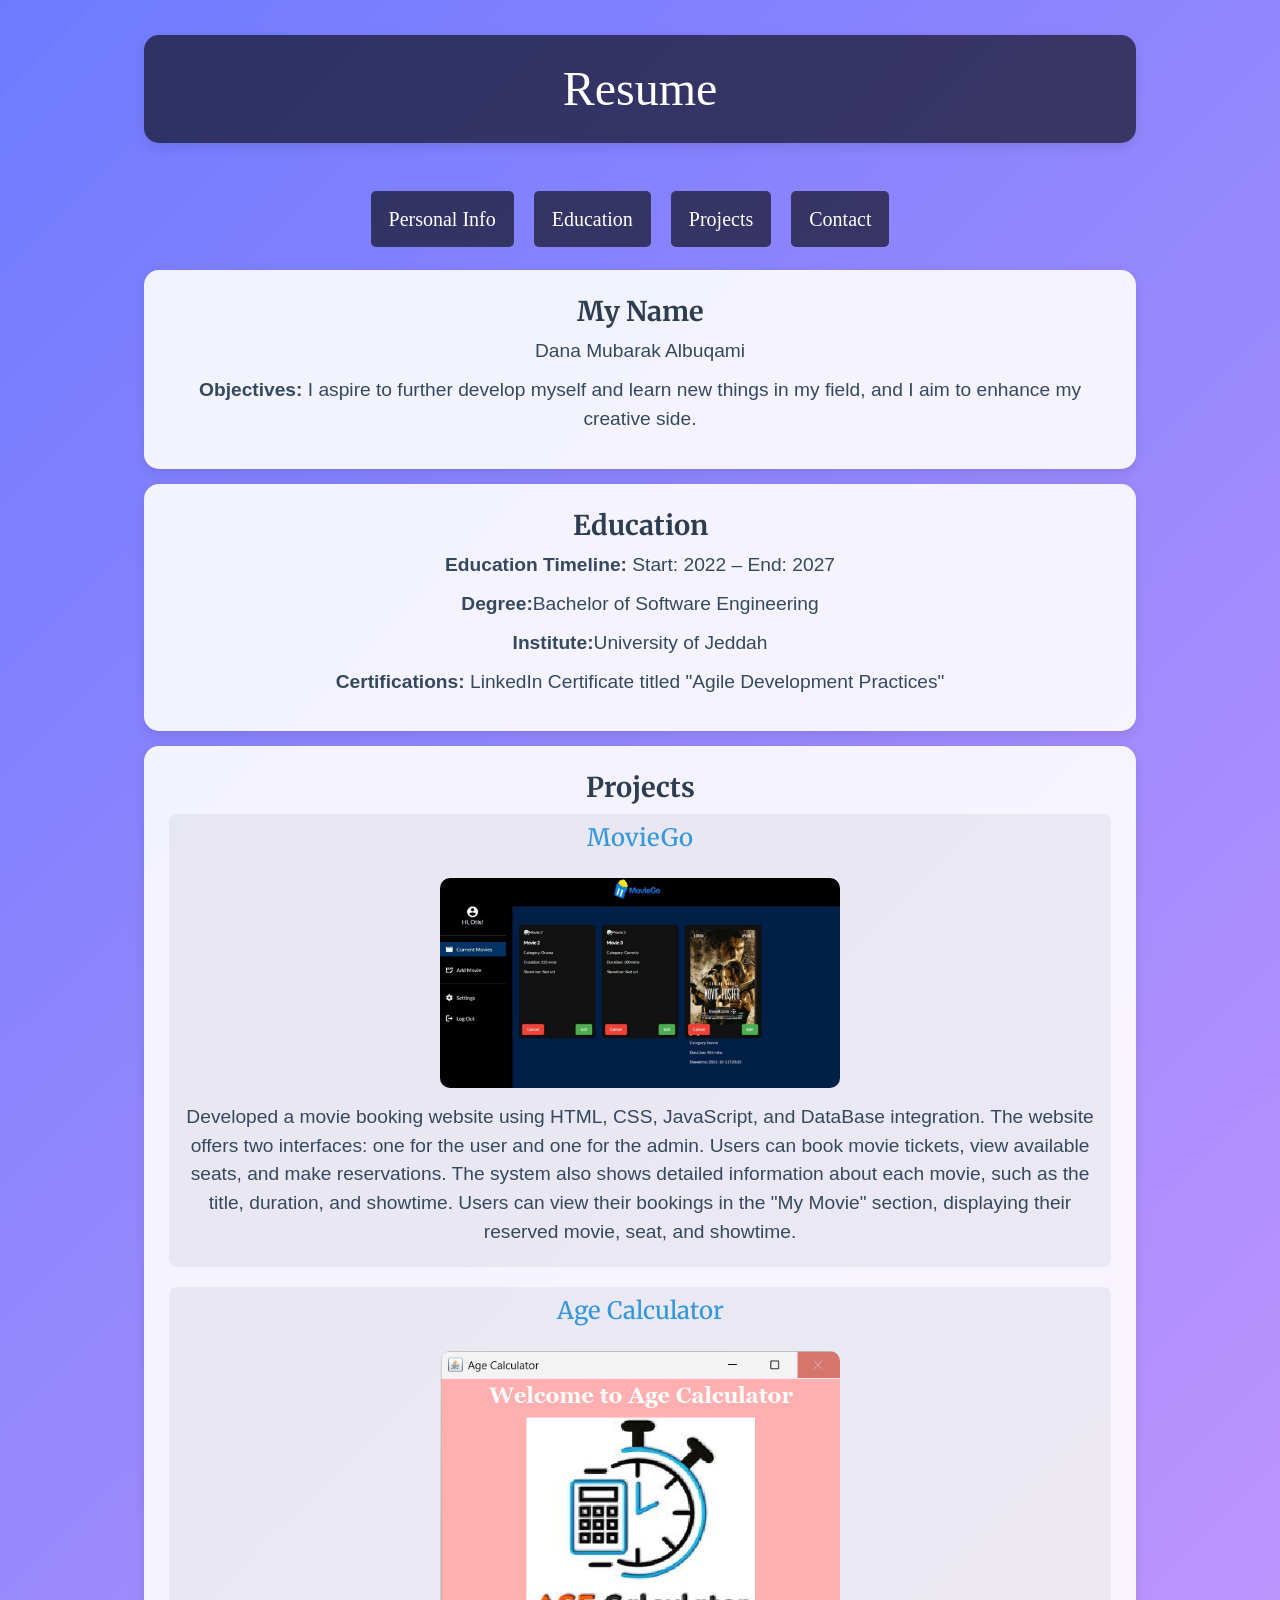
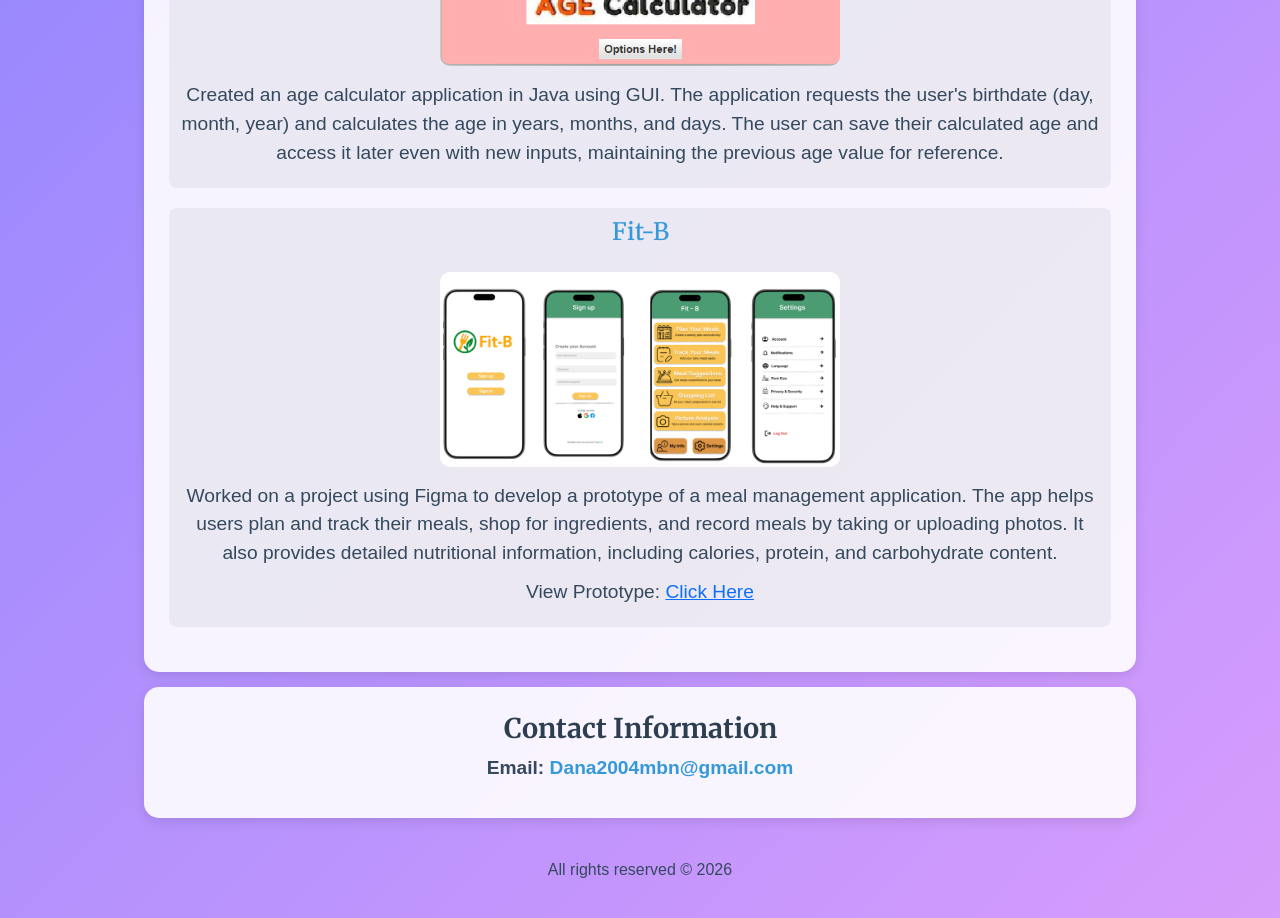
==== commit de14e641: "Update index.html" ====
--- a/index.html
+++ b/index.html
@@ -52,6 +52,8 @@
     <section class="education" id="education">
         <h2>Education</h2>
         <p><strong>Education Timeline:</strong> Start: 2022 – End: 2027</p>
+        <p><strong>Degree:</strong>Bachelor of Software Engineering</p>
+        <p><strong>Institute:</strong>University of Jeddah</p>
         <p><strong>Certifications:</strong> LinkedIn Certificate titled "Agile Development Practices"</p>
     </section>
 
--- a/style2.css
+++ b/style2.css
@@ -146,6 +146,7 @@
     transform: scale(1.05); 
 }
 
+/*---------------- Media Queries ----------------*/
 
 @media screen and (max-width: 992px) {
     header h1 { font-size: 2.8rem; }
@@ -172,4 +173,3 @@
 
 
 
-
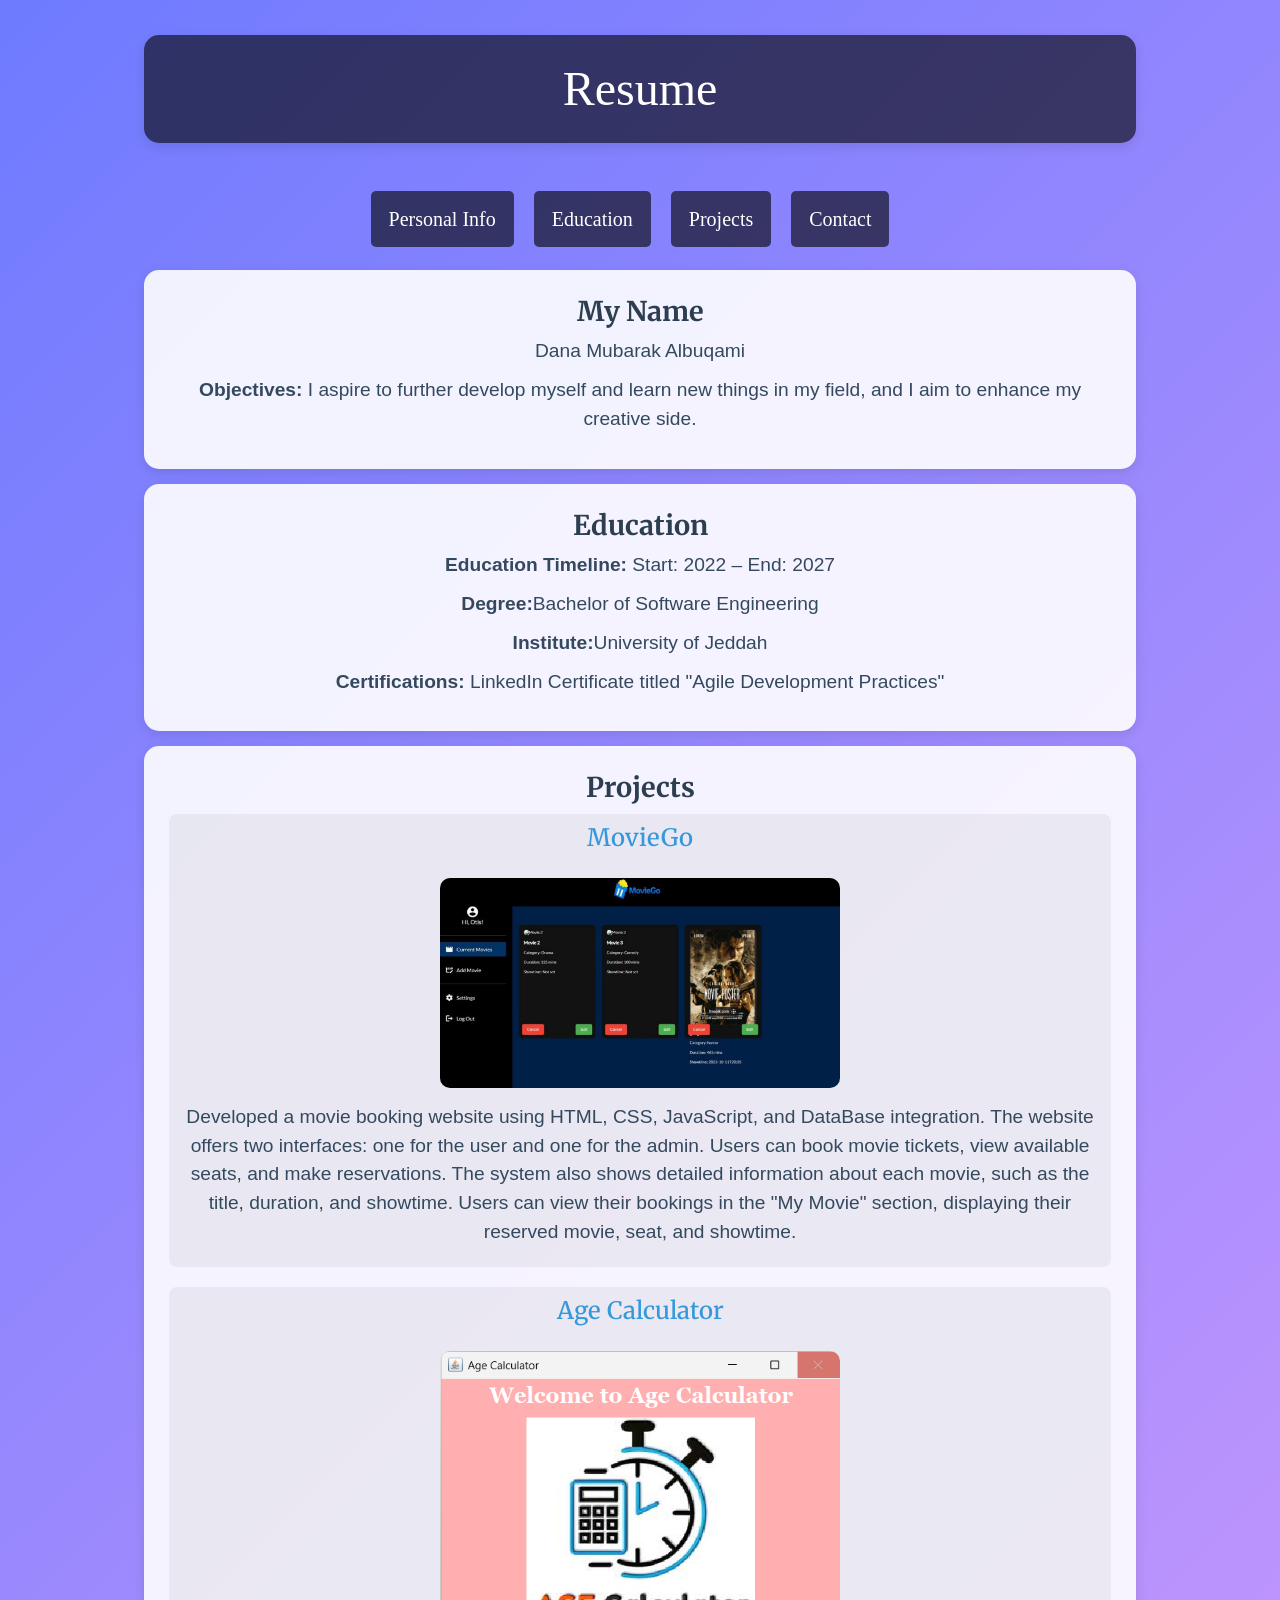
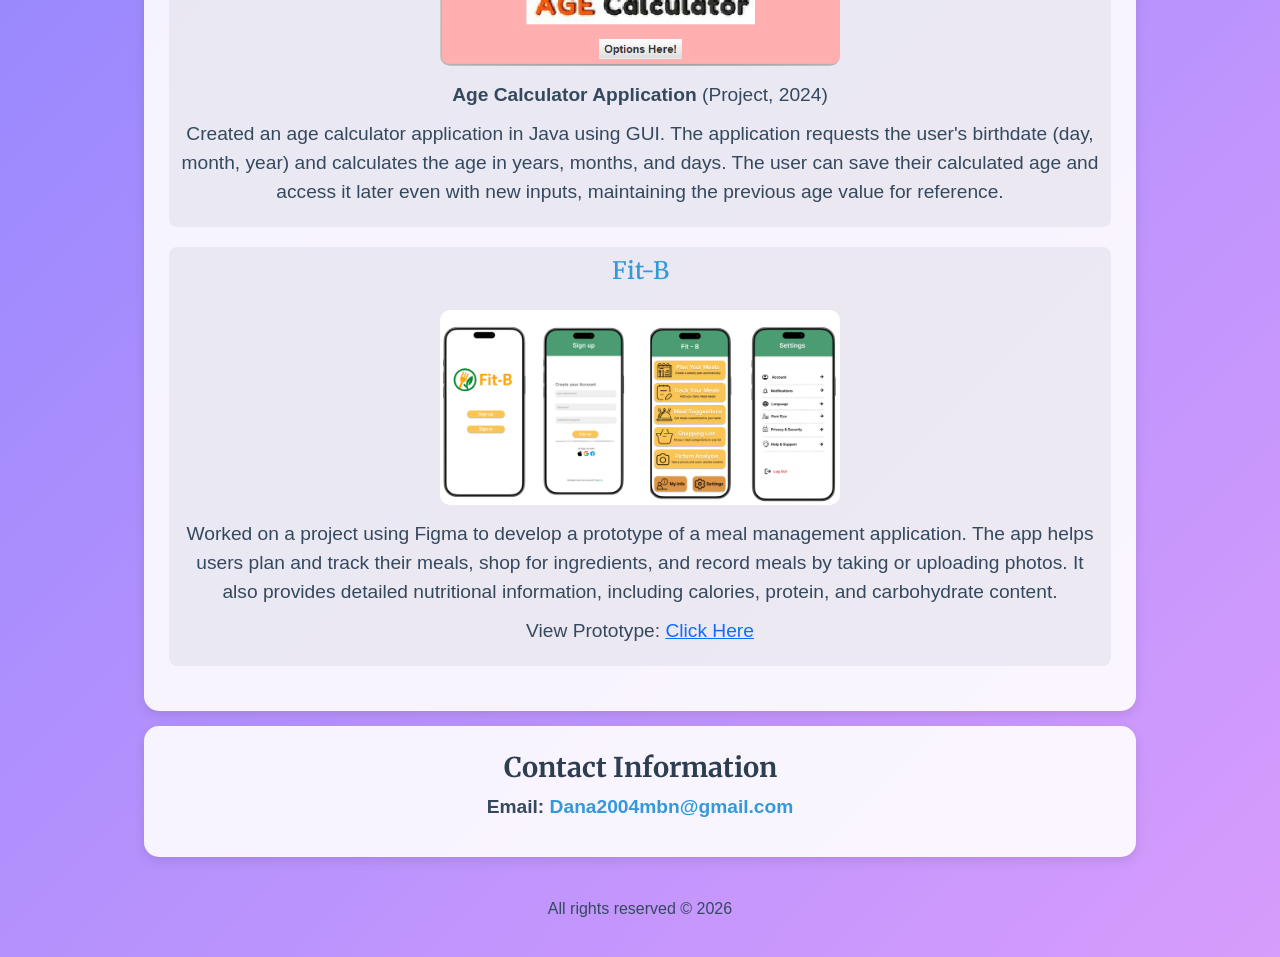
==== commit 409a9f5c: "Update index.html" ====
--- a/index.html
+++ b/index.html
@@ -70,6 +70,8 @@
         <div class="project">
             <h3>Age Calculator</h3>
             <img src="Age.png" alt="Age Calculator Project">
+
+            <p><strong>Age Calculator Application</strong> (Project, 2024)</p>
       
             <p>Created an age calculator application in Java using GUI. The application requests the user's birthdate (day, month, year) and calculates the age in years, months, and days. The user can save their calculated age and access it later even with new inputs, maintaining the previous age value for reference.</p>
         </div>
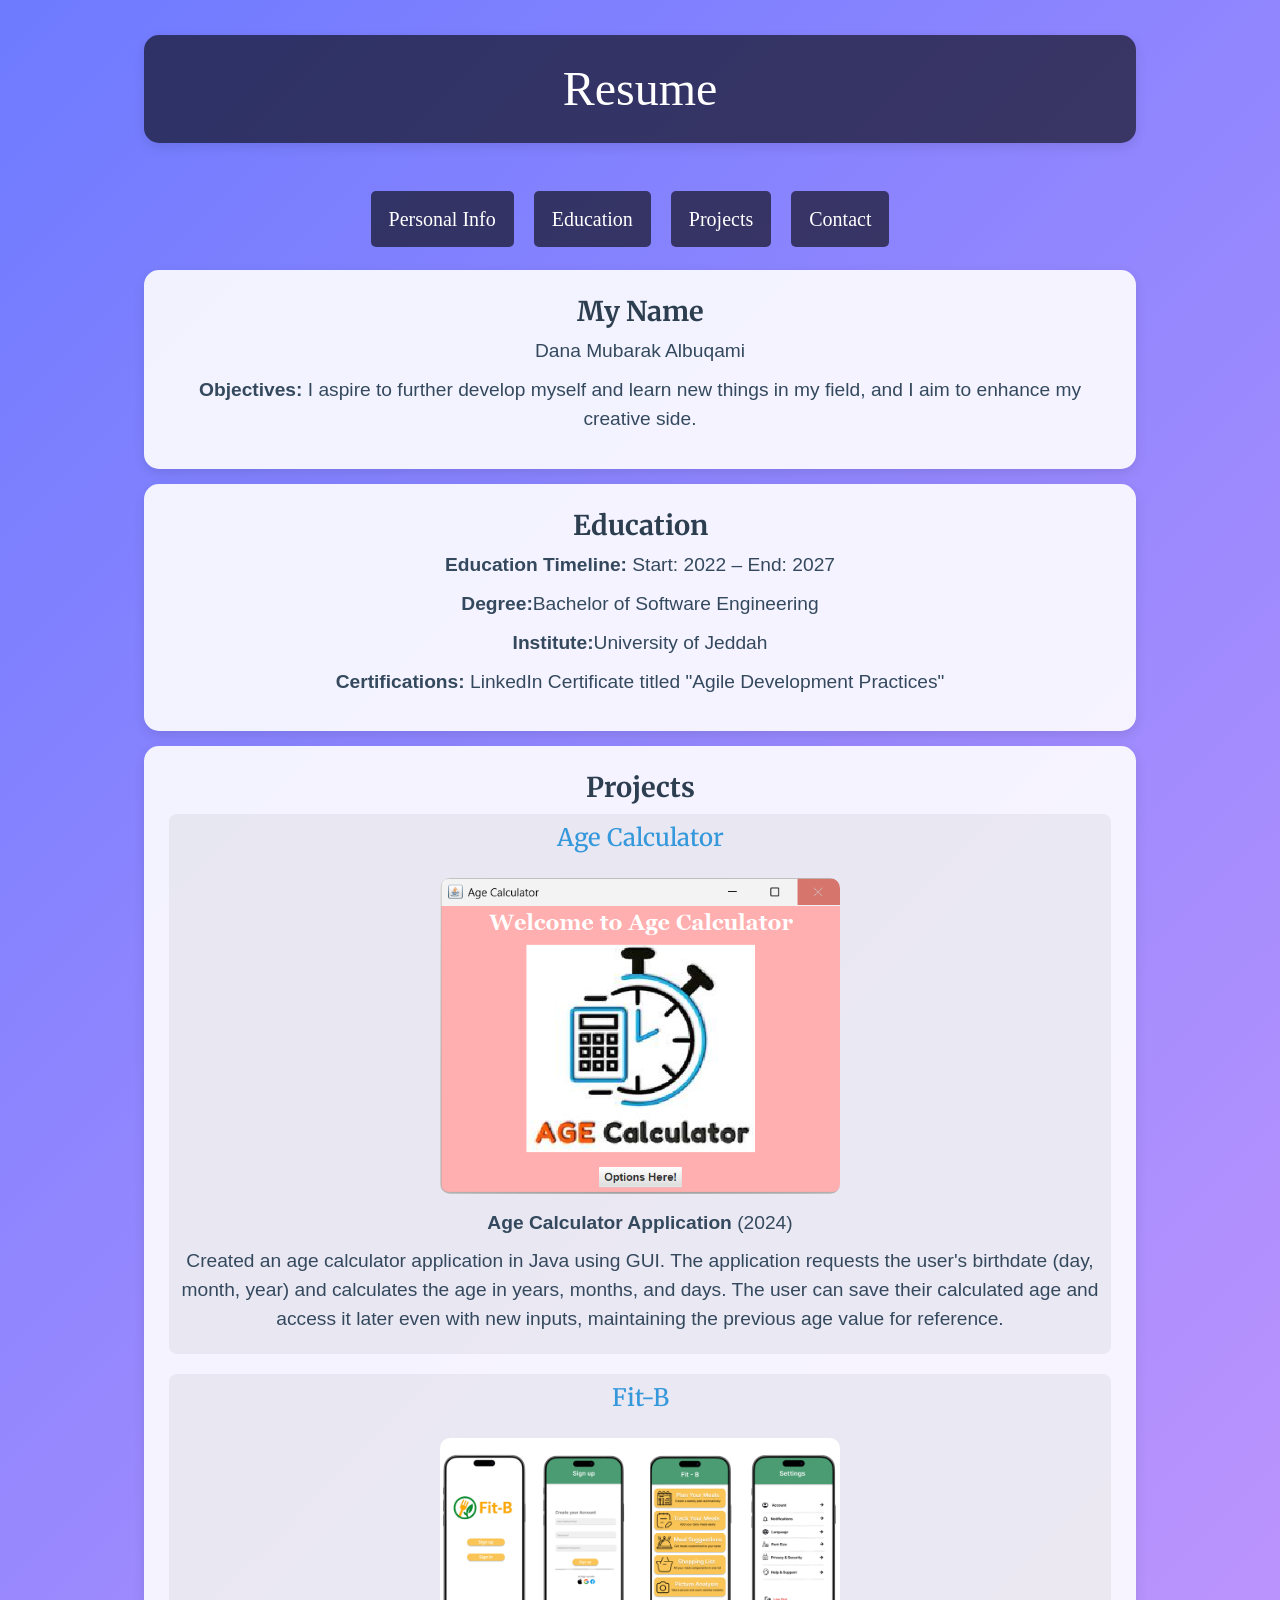
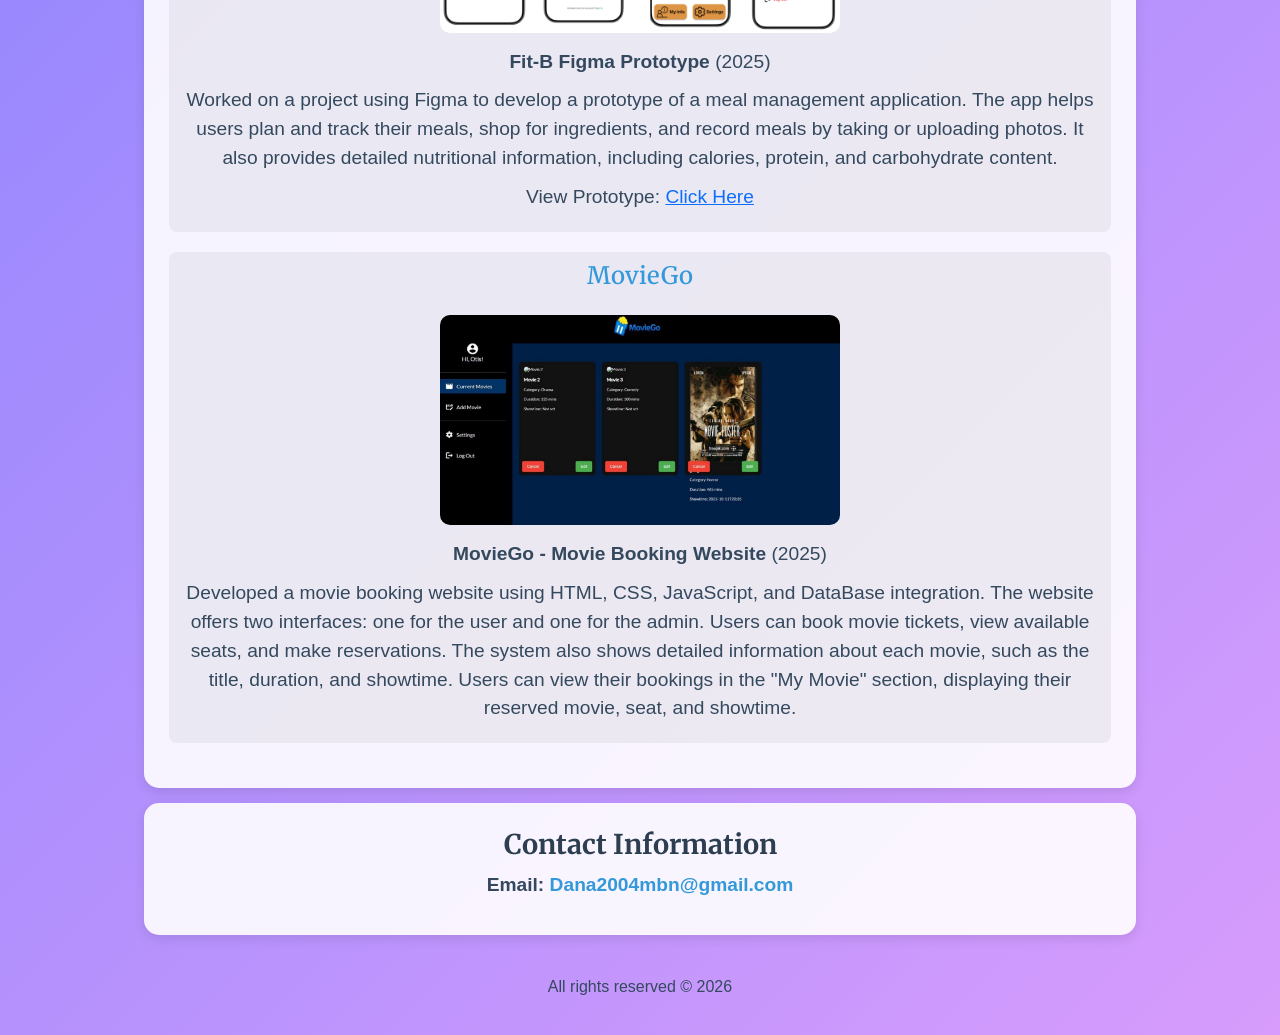
==== commit bcd39df7: "Update index.html" ====
--- a/index.html
+++ b/index.html
@@ -59,31 +59,30 @@
 
     <section class="projects" id="projects">
         <h2>Projects</h2>
-        
-        <div class="project">
-            <h3>MovieGo</h3>
-            <img src="logo.png" alt="MovieGo Project">
-            
-            <p>Developed a movie booking website using HTML, CSS, JavaScript, and DataBase integration. The website offers two interfaces: one for the user and one for the admin. Users can book movie tickets, view available seats, and make reservations. The system also shows detailed information about each movie, such as the title, duration, and showtime. Users can view their bookings in the "My Movie" section, displaying their reserved movie, seat, and showtime.</p>
-        </div>
 
         <div class="project">
             <h3>Age Calculator</h3>
             <img src="Age.png" alt="Age Calculator Project">
-
-            <p><strong>Age Calculator Application</strong> (Project, 2024)</p>
-      
+            <p><strong>Age Calculator Application</strong> (2024)</p>
             <p>Created an age calculator application in Java using GUI. The application requests the user's birthdate (day, month, year) and calculates the age in years, months, and days. The user can save their calculated age and access it later even with new inputs, maintaining the previous age value for reference.</p>
         </div>
         
          <div class="project">
             <h3>Fit-B</h3>
             <img src="fit.png" alt="Fit-B">
-           
+           <p><strong>Fit-B Figma Prototype</strong> (2025)</p>
             <p>Worked on a project using Figma to develop a prototype of a meal management application. The app helps users plan and track their meals, shop for ingredients, and record meals by taking or uploading photos. It also provides detailed nutritional information, including calories, protein, and carbohydrate content.</p>
             <p>View Prototype: <a href="https://www.figma.com/proto/pYiOFvgKU9kBXBlyR8NRoU/Untitled--Copy-?node-id=3-2268&p=f&t=icoDQzasr3Ai9jK4-1&scaling=scale-down&content-scaling=fixed&page-id=0%3A1">Click Here</a></p>
 
         </div>
+
+        <div class="project">
+            <h3>MovieGo</h3>
+            <img src="logo.png" alt="MovieGo Project">
+            <p><strong>MovieGo - Movie Booking Website</strong> (2025)</p>
+            <p>Developed a movie booking website using HTML, CSS, JavaScript, and DataBase integration. The website offers two interfaces: one for the user and one for the admin. Users can book movie tickets, view available seats, and make reservations. The system also shows detailed information about each movie, such as the title, duration, and showtime. Users can view their bookings in the "My Movie" section, displaying their reserved movie, seat, and showtime.</p>
+        </div>
+        
     </section>
 
     <section class="contact" id="contact">
